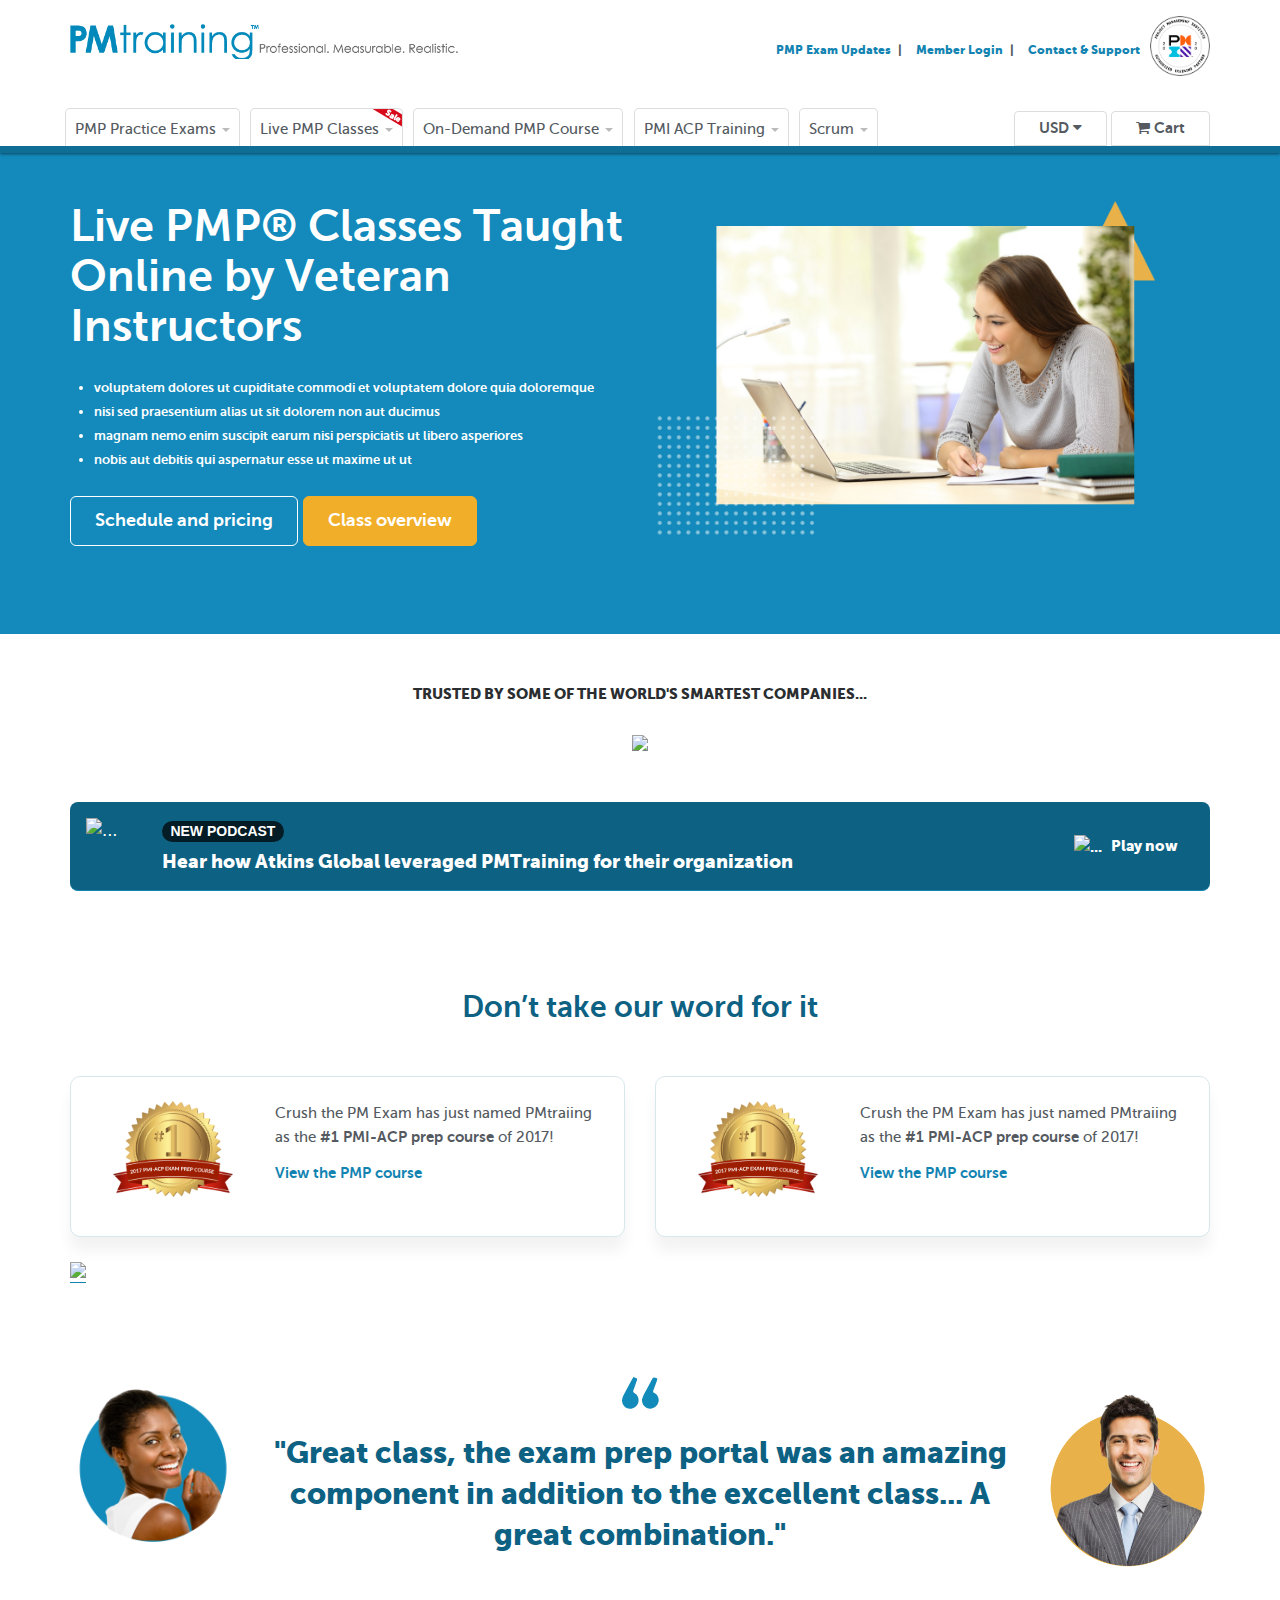
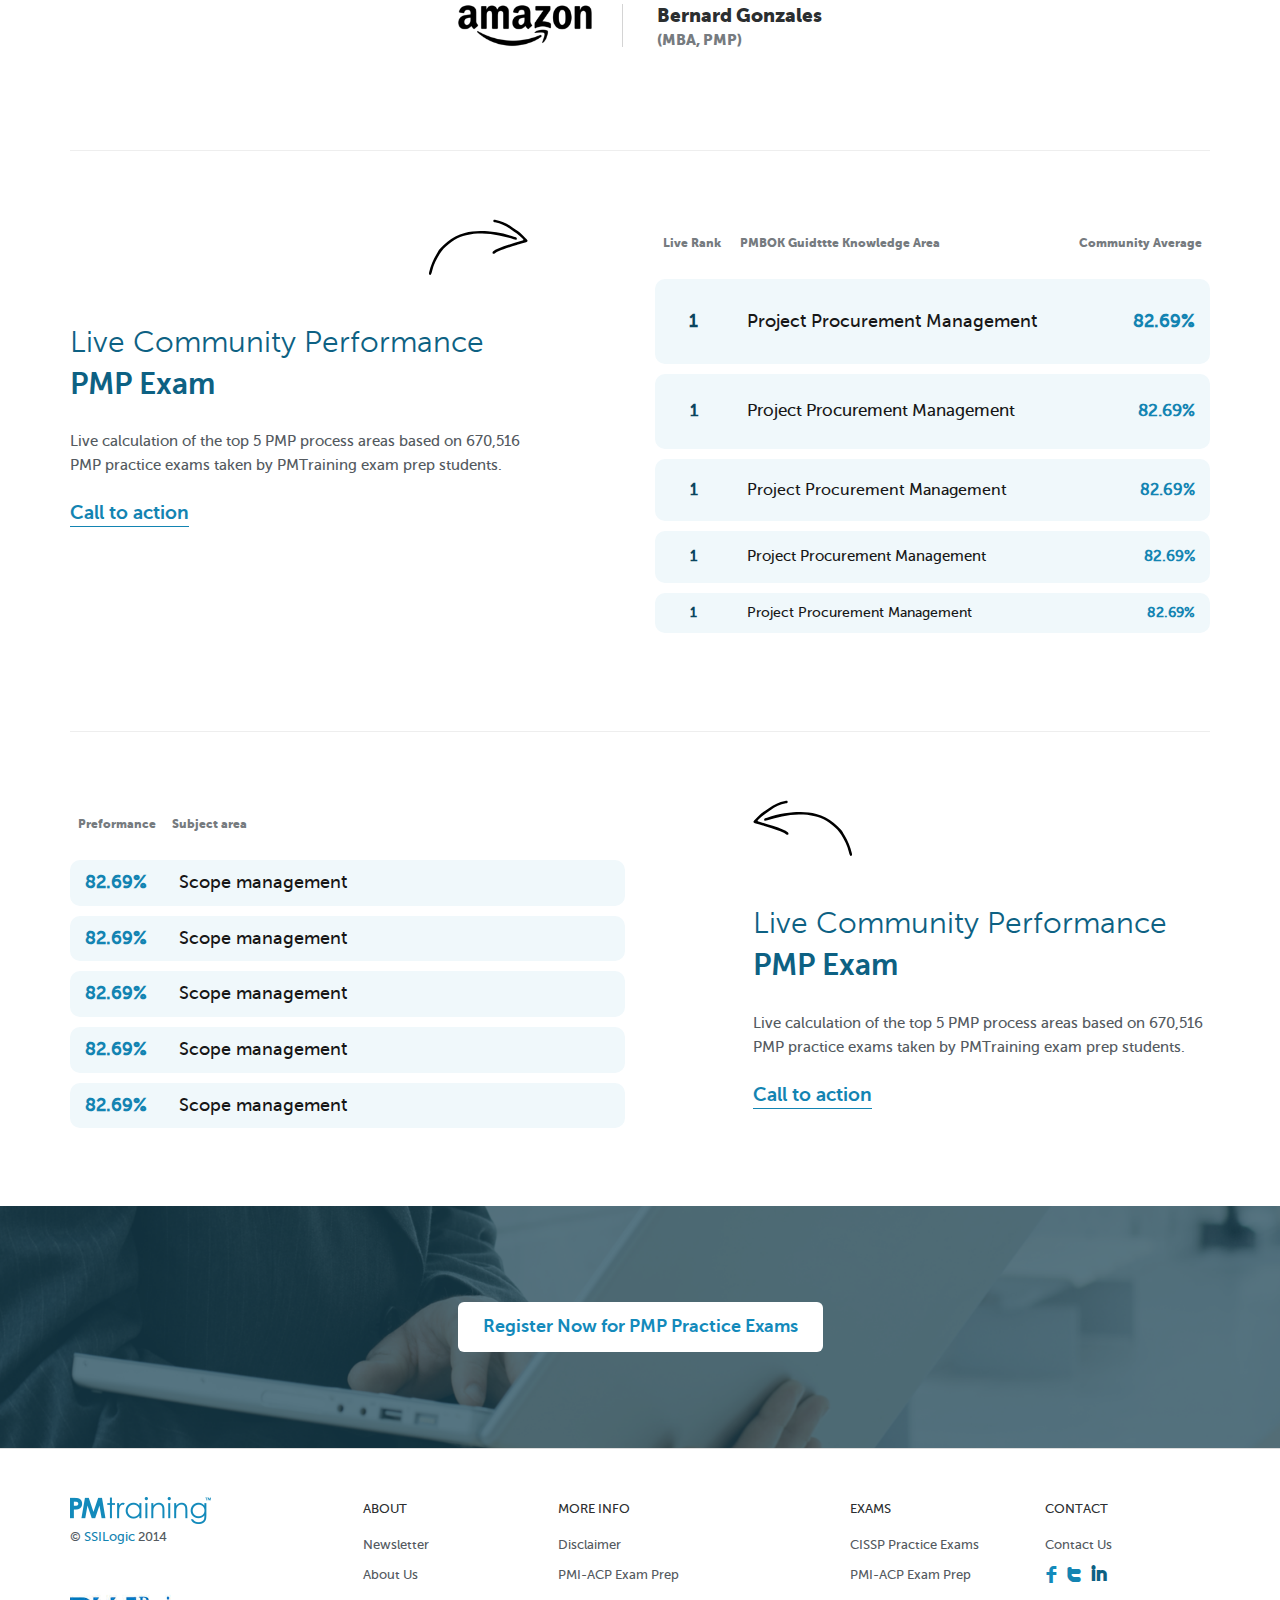
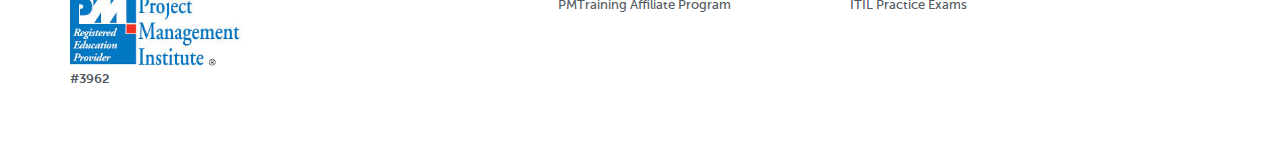
==== tmp/index.html @ 8cf163e9 "currency" ====
<!doctype html>
<html>
<head>
<meta charset='utf-8'>
<meta content='IE=edge,chrome=1' http-equiv='X-UA-Compatible'>
<meta content='width=device-width, initial-scale=1.0' name='viewport'>
<title>
title
</title>
<link href="stylesheets/public.css" rel="stylesheet" />
<link href='images/favicon.ico' rel='shortcut icon'>
<!-- %script{:src => "http://code.jquery.com/jquery-latest.min.js", :type => "text/javascript"} -->
<script src="javascripts/lib/jquery.js"></script><script src="javascripts/lib/bootstrap.js"></script><script src="javascripts/lib/jquery.fancybox.pack.js"></script><script src="javascripts/lib/helpers/jquery.fancybox-media.js"></script><script src="javascripts/lib/highcharts/highcharts.js"></script><script src="javascripts/lib/slick.js"></script><script src="javascripts/lib/highcharts/modules/exporting.js"></script><script src="javascripts/lib/footable/footable.js"></script><script src="javascripts/lib/footable/footable.filter.js"></script><script src="javascripts/scripts.js"></script>
<body class='index'>
<nav class='navbar navbar-default visible-xs navbar-fixed-top' id='mobile-main-nav' role='navigation'>
<div class='container-fluid'>
<div class='navbar-header'>
<button class='navbar-toggle' data-target='#bs-example-navbar-collapse-1' data-toggle='collapse' type='button'>
<span class='sr-only'>Toggle navigation</span>
<span class='icon-bar'></span>
<span class='icon-bar'></span>
<span class='icon-bar'></span>
</button>
<a class='navbar-brand logo-sm' href='/'></a>
</div>
<!-- Collect the nav links, forms, and other content for toggling -->
<div class='collapse navbar-collapse' id='bs-example-navbar-collapse-1'>
<ul class='nav navbar-nav'>
<li>
<a href='#'>
Home
</a>
</li>
<li>
<a href='/public/practice-pmp'>
PMP Practice Exams
</a>
</li>
<li>
<a href='/public/live-pmp'>
Live PMP Classes
</a>
</li>
<li>
<a href='/public/bootcamp'>
PMP Bootcamp
</a>
</li>
<li class='dropdown'>
<a class='dropdown-toggle' data-toggle='dropdown' href='#'>
About
<b class='caret'></b>
</a>
<ul class='dropdown-menu'>
<li>
<a href='/public/about'>
Who we are
</a>
</li>
<li>
<a href='/public/about/about-the-pmp-exam'>
About the PMP exam
</a>
</li>
<li>
<a href='/public/about/books'>
Our books and website
</a>
</li>
<li>
<a href='/public/about/articles'>
PMP articles
</a>
</li>
<li>
<a href='/public/about/contact'>
Contact
</a>
</li>
<li>
<a href='/public/about/newsletter'>
Get our newsletter
</a>
</li>
</ul>
</li>
<li class='dropdown'>
<a class='dropdown-toggle' data-toggle='dropdown' href='#'>
Coporate Training
<b class='caret'></b>
</a>
<ul class='dropdown-menu'>
<li>
<a href='/public/corporate-training'>
Coporate training options
</a>
</li>
<li>
<a href='/public/corporate-training/corporate-discount'>
Enroll multiple students
</a>
</li>
<li>
<a href='/public/corporate-training/private-portal'>
Private training portal
</a>
</li>
</ul>
</li>
<li>
<a class='btn btn-success navbar-btn' href='/public/checkout'>
Checkout
</a>
</li>
<hr class='no-margin-bottom'>
</ul>
<ul class='nav navbar-nav mobile-subnav'>
<li>
<a href='/public/about/about-the-pmp-exam'>
PMP Exam Updates
</a>
</li>
<li>
<a href='/public/login'>
Member Login
</a>
</li>
<li>
<a href='/public/about/contact'>
Contact & Support
</a>
</li>
</ul>
</div>
</div>
</nav>

<div class='main-nav hidden-xs main-nav-fixed' id='hidden-menu'>
<div class='container'>
<div class='col-lg-12'>
<div class='main-nav-container'>
<nav class='pull-left'>
<ul class='list-inline main-links'>
<li class=''>
<a class='dropdown-toggle' href='/public/practice-pmp'>
PMP Practice Exams
<span class='caret'></span>
<ul class='dropdown-menu dropdown-large' role='menu'>
<li>
<a class='hidden'></a>
</li>
<div class='row'>
<div class='col-sm-5'>
<div class='padded'>
<h4 class='half-margin-bottom bold-font-name text-uppercase'>
Heading about something
</h4>
<ul class='list-unstyled quarter-margin-bottom'>
<li>
<i class='fa fa-check'></i>
Access to 1,000+ PMP exam questions.
</li>
<li>
<i class='fa fa-check'></i>
Detailed explanations for PMP question
</li>
<li>
<i class='fa fa-check'></i>
Professional PMP practice exams.
</li>
<li>
<i class='fa fa-check'></i>
Another Selling Point.
</li>
</ul>
<hr class='half-margin-top half-margin-bottom'>
<a class='btn btn-primary pull-left half-margin-right' href='#'>
Learn more
</a>
<a class='btn btn-primary pull-left' href='#'>
Sign up now
</a>
</div>
</div>
<div class='col-sm-7'>
<div class='padded'>
<img src="images/public/dropdowns/dropdown_practice.png" class="img-responsive" alt="Dropdown practice" />
</div>
</div>
</div>
</ul>

</a>
</li>
<li class='sale'>
<a href='/public/live-pmp'>
Live PMP Classes
<span class='caret'></span>
<ul class='dropdown-menu dropdown-large' role='menu'>
<li>
<a class='hidden'></a>
</li>
<div class='row'>
<div class='col-sm-5'>
<div class='padded'>
<h4 class='half-margin-bottom bold-font-name text-uppercase'>
Live PMP Classes
</h4>
<ul class='list-unstyled quarter-margin-bottom'>
<li>
<a href='#'>
Class Overview
<i class='fa fa-angle-double-right'></i>
</a>
</li>
<li>
<a href='#'>
Schedule & Pricing
<i class='fa fa-angle-double-right'></i>
</a>
</li>
<li>
<a href='#'>
Included With Class
<i class='fa fa-angle-double-right'></i>
</a>
</li>
<li>
<a href='#'>
Our Guarantee
<i class='fa fa-angle-double-right'></i>
</a>
</li>
<li>
<a href='#'>
Student Testimonials
<i class='fa fa-angle-double-right'></i>
</a>
</li>
</ul>
</div>
</div>
<div class='col-sm-7'>
<div class='padded'>
<img src="images/public/dropdowns/dropdown_live.png" class="img-responsive" alt="Dropdown live" />
</div>
</div>
</div>
</ul>

</a>
</li>
<li class=''>
<a href='/public/bootcamp'>
On-Demand PMP Course
<span class='caret'></span>
<ul class='dropdown-menu dropdown-large' role='menu'>
<li>
<a class='hidden'></a>
</li>
<div class='row'>
<div class='col-sm-5'>
<div class='padded'>
<h4 class='half-margin-bottom bold-font-name text-uppercase'>
Heading about something
</h4>
<ul class='list-unstyled quarter-margin-bottom'>
<li>
<i class='fa fa-check'></i>
Access to 1,000+ PMP exam questions.
</li>
<li>
<i class='fa fa-check'></i>
Detailed explanations for PMP question
</li>
<li>
<i class='fa fa-check'></i>
Professional PMP practice exams.
</li>
<li>
<i class='fa fa-check'></i>
Another Selling Point.
</li>
</ul>
<hr class='half-margin-top half-margin-bottom'>
<a class='btn btn-primary pull-left half-margin-right' href='#'>
Register Now
</a>
<a class='btn btn-primary pull-left' href='#'>
Try a Demo
</a>
</div>
</div>
<div class='col-sm-7'>
<div class='padded'>
<img src="images/public/dropdowns/dropdown_demand.png" class="img-responsive" alt="Dropdown demand" />
</div>
</div>
</div>
</ul>

</a>
</li>
<li class=''>
<a class='dropdown-toggle' href='/public/practice-pmp'>
PMI ACP Training
<span class='caret'></span>
<ul class='dropdown-menu dropdown-large' role='menu'>
<li>
<a class='hidden'></a>
</li>
<div class='row'>
<div class='col-sm-5'>
<div class='padded'>
<h4 class='half-margin-bottom bold-font-name text-uppercase'>
Heading about something
</h4>
<ul class='list-unstyled quarter-margin-bottom'>
<li>
<a href='#'>
Live PMP CLasses
<i class='fa fa-angle-double-right'></i>
</a>
</li>
<li>
<a href='#'>
PMI_ACP On Demand Course
<i class='fa fa-angle-double-right'></i>
</a>
</li>
<li>
<a href='#'>
PMI-ACP Practice Exams
<i class='fa fa-angle-double-right'></i>
</a>
</li>
<li>
<a href='#'>
Another Link
<i class='fa fa-angle-double-right'></i>
</a>
</li>
</ul>
</div>
</div>
<div class='col-sm-7'>
<div class='padded'>
<img src="images/public/dropdowns/dropdown_training.png" class="img-responsive" alt="Dropdown training" />
</div>
</div>
</div>
</ul>

</a>
</li>
<li class=''>
<a class='dropdown-toggle' href='/public/practice-pmp'>
Scrum
<span class='caret'></span>
<ul class='dropdown-menu dropdown-large' role='menu'>
<li>
<a class='hidden'></a>
</li>
<div class='row'>
<div class='col-sm-5'>
<div class='padded'>
<h4 class='half-margin-bottom bold-font-name text-uppercase'>
Heading about something
</h4>
<ul class='list-unstyled quarter-margin-bottom'>
<li>
<i class='fa fa-check'></i>
Access to 1,000+ PMP exam questions.
</li>
<li>
<i class='fa fa-check'></i>
Detailed explanations for PMP question
</li>
<li>
<i class='fa fa-check'></i>
Professional PMP practice exams.
</li>
<li>
<i class='fa fa-check'></i>
Another Selling Point.
</li>
</ul>
<hr class='half-margin-top half-margin-bottom'>
<a class='btn btn-primary pull-left half-margin-right' href='#'>
Register Now
</a>
<a class='btn btn-primary pull-left' href='#'>
Try a Demo
</a>
</div>
</div>
<div class='col-sm-7'>
<div class='padded'>
<img src="images/public/dropdowns/dropdown_scrum.png" class="img-responsive" alt="Dropdown scrum" />
</div>
</div>
</div>
</ul>

</a>
</li>
<!-- %li{:class => (current_page.data.activeclass === "about" ) ? "active" : ""} -->
<!-- %a.dropdown-toggle{:href=>"/public/about"} -->
<!-- Corporate -->
<!-- =partial "/public/header/corporate_dropdown" -->
</ul>
</nav>
<nav class='pull-right checkout-btn-wrapper'>
<a class='btn btn-primary' href='/public/checkout'>
<i class='fa fa-shopping-cart'></i>
Cart
</a>
</nav>
<nav class='pull-right currency-btn-wrapper'>
<button class='btn btn-primary dropdown-toggle' data-toggle='dropdown' type='button'>
USD
<i class='fa fa-caret-down'></i>
</button>
<ul class='dropdown-menu' role='menu'>
<li>
<a href='#'>
<div class='radio'>
<label>
<input id='optionsRadios1' name='optionsRadios' type='radio' value='option1'>
<span class='bold-font-name'>
AUS $
</span>
&ensp;Australlian Dollar
</label>
</div>
</a>
</li>
<li>
<a href='#'>
<div class='radio'>
<label>
<input id='optionsRadios2' name='optionsRadios' type='radio' value='option2'>
<span class='bold-font-name'>
CAD $
</span>
&ensp;Canadian Dollar
</label>
</div>
</a>
</li>
<li>
<a href='#'>
<div class='radio'>
<label>
<input id='optionsRadios3' name='optionsRadios' type='radio' value='option3'>
<span class='bold-font-name'>
EUR €
</span>
&ensp;European Euro
</label>
</div>
</a>
</li>
<li>
<a href='#'>
<div class='radio'>
<label>
<input id='optionsRadios4' name='optionsRadios' type='radio' value='option4'>
<span class='bold-font-name'>
GBP £
</span>
&ensp;United Kingdom Pound Sterling
</label>
</div>
</a>
</li>
<li>
<a href='#'>
<div class='radio'>
<label>
<input checked='checked' id='optionsRadios5' name='optionsRadios' type='radio' value='option5'>
<span class='bold-font-name'>
USD $
</span>
&ensp;United States Dollar
</label>
</div>
</a>
</li>
</ul>
</nav>
</div>

</div>
</div>
</div>
<header class='main-nav hidden-xs main-nav-top'>
<div class='container'>
<div class='row margin-bottom'>
<div class='col-lg-12'>
<div class='pull-left'>
<a class='logo_two' href='/'></a>
</div>
<img src="images/pmi_logo.png" class=" hidden-sm pull-right quarter-margin-left" width="60px" style="position:relative; top:-8px;" alt="Pmi logo" />
<nav class='pull-right'>
<ul class='list-inline sub-links'>
<li>
<a href='/public/about-the-pmp-exam'>
PMP Exam Updates
</a>
</li>
<li>
<a href='/public/login'>
Member Login
</a>
</li>
<li>
<a href='/public/about/contact'>
Contact & Support
</a>
</li>
</ul>
</nav>
</div>
</div>
<div class='row'>
<div class='col-lg-12'>
<div class='main-nav-container'>
<nav class='pull-left'>
<ul class='list-inline main-links'>
<li class=''>
<a class='dropdown-toggle' href='/public/practice-pmp'>
PMP Practice Exams
<span class='caret'></span>
<ul class='dropdown-menu dropdown-large' role='menu'>
<li>
<a class='hidden'></a>
</li>
<div class='row'>
<div class='col-sm-5'>
<div class='padded'>
<h4 class='half-margin-bottom bold-font-name text-uppercase'>
Heading about something
</h4>
<ul class='list-unstyled quarter-margin-bottom'>
<li>
<i class='fa fa-check'></i>
Access to 1,000+ PMP exam questions.
</li>
<li>
<i class='fa fa-check'></i>
Detailed explanations for PMP question
</li>
<li>
<i class='fa fa-check'></i>
Professional PMP practice exams.
</li>
<li>
<i class='fa fa-check'></i>
Another Selling Point.
</li>
</ul>
<hr class='half-margin-top half-margin-bottom'>
<a class='btn btn-primary pull-left half-margin-right' href='#'>
Learn more
</a>
<a class='btn btn-primary pull-left' href='#'>
Sign up now
</a>
</div>
</div>
<div class='col-sm-7'>
<div class='padded'>
<img src="images/public/dropdowns/dropdown_practice.png" class="img-responsive" alt="Dropdown practice" />
</div>
</div>
</div>
</ul>

</a>
</li>
<li class='sale'>
<a href='/public/live-pmp'>
Live PMP Classes
<span class='caret'></span>
<ul class='dropdown-menu dropdown-large' role='menu'>
<li>
<a class='hidden'></a>
</li>
<div class='row'>
<div class='col-sm-5'>
<div class='padded'>
<h4 class='half-margin-bottom bold-font-name text-uppercase'>
Live PMP Classes
</h4>
<ul class='list-unstyled quarter-margin-bottom'>
<li>
<a href='#'>
Class Overview
<i class='fa fa-angle-double-right'></i>
</a>
</li>
<li>
<a href='#'>
Schedule & Pricing
<i class='fa fa-angle-double-right'></i>
</a>
</li>
<li>
<a href='#'>
Included With Class
<i class='fa fa-angle-double-right'></i>
</a>
</li>
<li>
<a href='#'>
Our Guarantee
<i class='fa fa-angle-double-right'></i>
</a>
</li>
<li>
<a href='#'>
Student Testimonials
<i class='fa fa-angle-double-right'></i>
</a>
</li>
</ul>
</div>
</div>
<div class='col-sm-7'>
<div class='padded'>
<img src="images/public/dropdowns/dropdown_live.png" class="img-responsive" alt="Dropdown live" />
</div>
</div>
</div>
</ul>

</a>
</li>
<li class=''>
<a href='/public/bootcamp'>
On-Demand PMP Course
<span class='caret'></span>
<ul class='dropdown-menu dropdown-large' role='menu'>
<li>
<a class='hidden'></a>
</li>
<div class='row'>
<div class='col-sm-5'>
<div class='padded'>
<h4 class='half-margin-bottom bold-font-name text-uppercase'>
Heading about something
</h4>
<ul class='list-unstyled quarter-margin-bottom'>
<li>
<i class='fa fa-check'></i>
Access to 1,000+ PMP exam questions.
</li>
<li>
<i class='fa fa-check'></i>
Detailed explanations for PMP question
</li>
<li>
<i class='fa fa-check'></i>
Professional PMP practice exams.
</li>
<li>
<i class='fa fa-check'></i>
Another Selling Point.
</li>
</ul>
<hr class='half-margin-top half-margin-bottom'>
<a class='btn btn-primary pull-left half-margin-right' href='#'>
Register Now
</a>
<a class='btn btn-primary pull-left' href='#'>
Try a Demo
</a>
</div>
</div>
<div class='col-sm-7'>
<div class='padded'>
<img src="images/public/dropdowns/dropdown_demand.png" class="img-responsive" alt="Dropdown demand" />
</div>
</div>
</div>
</ul>

</a>
</li>
<li class=''>
<a class='dropdown-toggle' href='/public/practice-pmp'>
PMI ACP Training
<span class='caret'></span>
<ul class='dropdown-menu dropdown-large' role='menu'>
<li>
<a class='hidden'></a>
</li>
<div class='row'>
<div class='col-sm-5'>
<div class='padded'>
<h4 class='half-margin-bottom bold-font-name text-uppercase'>
Heading about something
</h4>
<ul class='list-unstyled quarter-margin-bottom'>
<li>
<a href='#'>
Live PMP CLasses
<i class='fa fa-angle-double-right'></i>
</a>
</li>
<li>
<a href='#'>
PMI_ACP On Demand Course
<i class='fa fa-angle-double-right'></i>
</a>
</li>
<li>
<a href='#'>
PMI-ACP Practice Exams
<i class='fa fa-angle-double-right'></i>
</a>
</li>
<li>
<a href='#'>
Another Link
<i class='fa fa-angle-double-right'></i>
</a>
</li>
</ul>
</div>
</div>
<div class='col-sm-7'>
<div class='padded'>
<img src="images/public/dropdowns/dropdown_training.png" class="img-responsive" alt="Dropdown training" />
</div>
</div>
</div>
</ul>

</a>
</li>
<li class=''>
<a class='dropdown-toggle' href='/public/practice-pmp'>
Scrum
<span class='caret'></span>
<ul class='dropdown-menu dropdown-large' role='menu'>
<li>
<a class='hidden'></a>
</li>
<div class='row'>
<div class='col-sm-5'>
<div class='padded'>
<h4 class='half-margin-bottom bold-font-name text-uppercase'>
Heading about something
</h4>
<ul class='list-unstyled quarter-margin-bottom'>
<li>
<i class='fa fa-check'></i>
Access to 1,000+ PMP exam questions.
</li>
<li>
<i class='fa fa-check'></i>
Detailed explanations for PMP question
</li>
<li>
<i class='fa fa-check'></i>
Professional PMP practice exams.
</li>
<li>
<i class='fa fa-check'></i>
Another Selling Point.
</li>
</ul>
<hr class='half-margin-top half-margin-bottom'>
<a class='btn btn-primary pull-left half-margin-right' href='#'>
Register Now
</a>
<a class='btn btn-primary pull-left' href='#'>
Try a Demo
</a>
</div>
</div>
<div class='col-sm-7'>
<div class='padded'>
<img src="images/public/dropdowns/dropdown_scrum.png" class="img-responsive" alt="Dropdown scrum" />
</div>
</div>
</div>
</ul>

</a>
</li>
<!-- %li{:class => (current_page.data.activeclass === "about" ) ? "active" : ""} -->
<!-- %a.dropdown-toggle{:href=>"/public/about"} -->
<!-- Corporate -->
<!-- =partial "/public/header/corporate_dropdown" -->
</ul>
</nav>
<nav class='pull-right checkout-btn-wrapper'>
<a class='btn btn-primary' href='/public/checkout'>
<i class='fa fa-shopping-cart'></i>
Cart
</a>
</nav>
<nav class='pull-right currency-btn-wrapper'>
<button class='btn btn-primary dropdown-toggle' data-toggle='dropdown' type='button'>
USD
<i class='fa fa-caret-down'></i>
</button>
<ul class='dropdown-menu' role='menu'>
<li>
<a href='#'>
<div class='radio'>
<label>
<input id='optionsRadios1' name='optionsRadios' type='radio' value='option1'>
<span class='bold-font-name'>
AUS $
</span>
&ensp;Australlian Dollar
</label>
</div>
</a>
</li>
<li>
<a href='#'>
<div class='radio'>
<label>
<input id='optionsRadios2' name='optionsRadios' type='radio' value='option2'>
<span class='bold-font-name'>
CAD $
</span>
&ensp;Canadian Dollar
</label>
</div>
</a>
</li>
<li>
<a href='#'>
<div class='radio'>
<label>
<input id='optionsRadios3' name='optionsRadios' type='radio' value='option3'>
<span class='bold-font-name'>
EUR €
</span>
&ensp;European Euro
</label>
</div>
</a>
</li>
<li>
<a href='#'>
<div class='radio'>
<label>
<input id='optionsRadios4' name='optionsRadios' type='radio' value='option4'>
<span class='bold-font-name'>
GBP £
</span>
&ensp;United Kingdom Pound Sterling
</label>
</div>
</a>
</li>
<li>
<a href='#'>
<div class='radio'>
<label>
<input checked='checked' id='optionsRadios5' name='optionsRadios' type='radio' value='option5'>
<span class='bold-font-name'>
USD $
</span>
&ensp;United States Dollar
</label>
</div>
</a>
</li>
</ul>
</nav>
</div>

</div>
</div>
</div>
</header>

<!-- end menu -->
<div id='mainContents'>
<section class='invert-section no-padding-top no-padding-top no-padding-bottom'>
<!-- {:style=>"background-image:url(images/slider/slide-1-bg.png);"} -->
<div class='carousel slide' data-ride='carousel' id='home-slider'>
<!-- Indicators -->
<!-- %ol.carousel-indicators -->
<!-- %li.active{"data-slide-to" => "0", "data-target" => "#home-slider"} -->
<div class='carousel-inner'>
<div class='item active'>
<div class='container'>
<div class='row'>
<div class='col-md-6 col-md-push-6'>
<img class='max-width double-margin-bottom' src='images/hero-image.png' width='500px'>
</div>
<div class='col-md-6 col-md-pull-6'>
<h1 class='bold-font-name'>
Live PMP® Classes Taught Online by Veteran Instructors
</h1>
<ul class='margin-bottom hero-list'>
<li class='bold-font-name'>
voluptatem dolores ut cupiditate commodi et voluptatem dolore quia doloremque
</li>
<li class='bold-font-name'>
nisi sed praesentium alias ut sit dolorem non aut ducimus
</li>
<li class='bold-font-name'>
magnam nemo enim suscipit earum nisi perspiciatis ut libero asperiores
</li>
<li class='bold-font-name'>
nobis aut debitis qui aspernatur esse ut maxime ut ut
</li>
</ul>
<div class='btns margin-bottom'>
<a class='btn btn-wire btn-lg half-margin-bottom' href='#'>
Schedule and pricing
</a>
<a class='btn btn-default btn-lg half-margin-bottom' href='#'>
Class overview
</a>
</div>
</div>
</div>
</div>
</div>
</div>
</div>

</section>
<section>
<div class='container'>
<div class='row'>
<div class='col-lg-12'>
<div class='text-center'>
<h5>
TRUSTED BY SOME OF THE WORLD'S SMARTEST COMPANIES...
</h5>
<img class='max-width' src='../images/home-logos.png'>
</div>
</div>
</div>
</div>
</section>
<section class='no-padding-top'>
<div class='container'>
<div class='row'>
<div class='col-lg-12'>
<a class='podcast-container' href='#'>
<div class='media'>
<div class='pull-left'>
<img alt='...' class='media-object quarter-margin-right' src='../images/podcast.svg' width='60px'>
</div>
<div class='media-body'>
<div class='row'>
<div class='col-md-10 col-sm-9'>
<div class='label'>
NEW PODCAST
</div>
<h4 class='no-margin-bottom'>
Hear how Atkins Global leveraged PMTraining for their organization
</h4>
</div>
<div class='col-md-2 col-sm-3'>
<div class='play-button'>
<h5 class='no-margin-bottom'>
<img alt='...' class='media-object quarter-margin-right inline' src='../images/play-now.svg' width='30px'>
Play now
</h5>
</div>
</div>
</div>
</div>
</div>
</a>
</div>
</div>
</div>
</section>
<section>
<div class='container'>
<div class='row'>
<div class='col-sm-12'>
<div class='text-center'>
<h2 class='bold-font-name'>
Don’t take our word for it
</h2>
</div>
</div>
</div>
<div class='row margin-top'>
<div class='col-md-6'>
<div class='panel shadowed-box'>
<div class='panel-body padding-top'>
<div class='col-sm-4'>
<img src="images/medal_prep.png" class="img-responsive margin-auto margin-bottom" width="120" alt="Medal prep" />
</div>
<div class='col-sm-8'>
<p class='half-margin-bottom'>
Crush the PM Exam has just named PMtraiing as the
<span class='bold-font-name'>
#1 PMI-ACP prep course
</span>
of 2017!
</p>
<p class='bold-font-name'>
<a href='' style='border:none;'>
View the PMP course
</a>
</p>
</div>
</div>
</div>
</div>
<div class='col-md-6'>
<div class='panel shadowed-box'>
<div class='panel-body padding-top'>
<div class='col-sm-4'>
<img src="images/medal_prep.png" class="img-responsive margin-auto margin-bottom" width="120" alt="Medal prep" />
</div>
<div class='col-sm-8'>
<p class='half-margin-bottom'>
Crush the PM Exam has just named PMtraiing as the
<span class='bold-font-name'>
#1 PMI-ACP prep course
</span>
of 2017!
</p>
<p class='bold-font-name'>
<a href='' style='border:none;'>
View the PMP course
</a>
</p>
</div>
</div>
</div>
</div>
</div>
<div class='row'>
<div class='col-lg-12'>
<a href='#'>
<img class='max-width' src='../images/affirm-banner-1.png'>
</a>
</div>
</div>
</div>
</section>
<section>
<div class='container'>
<div class='row'>
<div class='col-sm-2'>
<img src="images/test-1.png" class="img-responsive margin-auto margin-bottom" width="178" alt="Test 1" />
</div>
<div class='col-sm-8'>
<img src="images/quote.svg" class="img-responsive margin-auto margin-bottom" width="37" alt="Quote" />
<h2 class='extra-bold-font-name text-center'>
"Great class, the exam prep portal was an amazing component in addition to the excellent class... A great combination."
</h2>
<div class='info text-center double-margin-top'>
<div class='media inline-block'>
<div class='pull-left padding-right' style='border-right:1px solid #D4D4D4;'>
<img src="images/text-logo.png" class="media-object quarter-margin-right" width="134" alt="Text logo" />
</div>
<div class='media-body padding-left text-left'>
<h4 class='no-margin-bottom'>
Bernard Gonzales
</h4>
<h5 class='light-text-color'>
(MBA, PMP)
</h5>
</div>
</div>
</div>
</div>
<div class='col-sm-2'>
<img src="images/test-2.png" class="img-responsive margin-auto margin-bottom hidden-xs" width="178" alt="Test 2" />
</div>
</div>
</div>
</section>
<div class='container'>
<hr>
</div>
<section>
<div class='container'>
<div class='row'>
<div class='col-sm-5'>
<div class='double-margin-bottom'>
<div class='text-right'>
<img src="images/arrow-home-1.svg" class="margin-bottom hidden-xs" width="100px" alt="Arrow home 1" />
</div>
<h2 class='margin-top no-margin-top-sm'>
Live Community Performance
<span class='bold-font-name'>
PMP Exam
</span>
</h2>
<p>
Live calculation of the top 5 PMP process areas based on 670,516 PMP practice exams taken by PMTraining exam prep students.
</p>
<a class='bold-font-name' href='#'>
Call to action
</a>
</div>
</div>
<div class='col-sm-1'></div>
<div class='col-sm-6'>
<table class='table table-responsive community-average-table stack'>
<thead>
<tr>
<th>
<h5 class='light-text-color'>
Live Rank
</h5>
</th>
<th>
<h5 class='light-text-color'>
PMBOK Guidttte Knowledge Area
</h5>
</th>
<th class='text-right'>
<h5 class='light-text-color'>
Community Average
</h5>
</th>
</tr>
</thead>
<tbody>
<tr>
<td class='number text-center'>1</td>
<td class='item'>Project Procurement Management</td>
<td class='data text-right'>82.69%</td>
</tr>
<tr>
<td class='number text-center'>1</td>
<td class='item'>Project Procurement Management</td>
<td class='data text-right'>82.69%</td>
</tr>
<tr>
<td class='number text-center'>1</td>
<td class='item'>Project Procurement Management</td>
<td class='data text-right'>82.69%</td>
</tr>
<tr>
<td class='number text-center'>1</td>
<td class='item'>Project Procurement Management</td>
<td class='data text-right'>82.69%</td>
</tr>
<tr>
<td class='number text-center'>1</td>
<td class='item'>Project Procurement Management</td>
<td class='data text-right'>82.69%</td>
</tr>
</tbody>
</table>

</div>
</div>
</div>
</section>
<div class='container'>
<hr>
</div>
<section>
<div class='container'>
<div class='row'>
<div class='col-sm-5 col-sm-push-7'>
<div class='double-margin-bottom'>
<div class='text-left'>
<img src="images/arrow-home-2.svg" class="margin-bottom hidden-xs" width="100px" alt="Arrow home 2" />
</div>
<h2 class='margin-top no-margin-top-sm'>
Live Community Performance
<span class='bold-font-name'>
PMP Exam
</span>
</h2>
<p>
Live calculation of the top 5 PMP process areas based on 670,516 PMP practice exams taken by PMTraining exam prep students.
</p>
<a class='bold-font-name' href='#'>
Call to action
</a>
</div>
</div>
<div class='col-sm-1'></div>
<div class='col-sm-6 col-sm-pull-6'>
<table class='table table-responsive community-average-table'>
<thead>
<tr>
<th class='text-left' style='width:10%;'>
<h5 class='light-text-color'>
Preformance
</h5>
</th>
<th class='text-left'>
<h5 class='light-text-color'>
Subject area
</h5>
</th>
</tr>
</thead>
<tbody>
<tr>
<td class='data text-left'>
82.69%
</td>
<td class='item text-left'>
Scope management
</td>
</tr>
<tr>
<td class='data text-left'>
82.69%
</td>
<td class='item text-left'>
Scope management
</td>
</tr>
<tr>
<td class='data text-left'>
82.69%
</td>
<td class='item text-left'>
Scope management
</td>
</tr>
<tr>
<td class='data text-left'>
82.69%
</td>
<td class='item text-left'>
Scope management
</td>
</tr>
<tr>
<td class='data text-left'>
82.69%
</td>
<td class='item text-left'>
Scope management
</td>
</tr>
</tbody>
</table>

</div>
</div>
</div>
</section>
<section class='invert-section get-started'>
<div class='container'>
<div class='row'>
<div class='col-lg-12'>
<div class='text-center'>
<a class='btn btn-white btn-lg' href='/public/checkout'>
Register Now for PMP Practice Exams
</a>
</div>
</div>
</div>
</div>
</section>


</div>
<!-- end main content -->
<footer id='footer'>
<div class='container'>
<div class='row'>
<div class='col-sm-3'>
<img src="images/logo_no_tag.png" alt="Logo no tag" />
<p>
<small>
©
<a href='http://ssilogic.com/'>
SSILogic
</a>
2014
</small>
</p>
<img src="images/pmi_logo_3.png" class="pmi-logo" alt="Pmi logo 3" />
<p class='bold-font-name'>
<small>
#3962
</small>
</p>
</div>
<div class='col-sm-2'>
<h6 class='half-margin-bottom'>
about
</h6>
<ul class='list-unstyled'>
<li>
<a href='http://ssilogic.us1.list-manage1.com/subscribe?u=49a39df0bbdcb06004bfed7de&amp;id=42ef79129f' target='_blank'>
Newsletter
</a>
</li>
<li>
<a href='/public/about-the-pmp-exam'>
About Us
</a>
</li>
</ul>
</div>
<div class='col-sm-3'>
<h6 class='half-margin-bottom'>
more info
</h6>
<ul class='list-unstyled'>
<li>
<a href='/public/faqs#disclaimer'>
Disclaimer
</a>
</li>
<li>
<a href='/public/about/books'>
PMI-ACP Exam Prep
</a>
</li>
<li>
<a href='http://pmperfect.affiliateharvest.com/' target='_blank'>
PMTraining Affiliate Program
</a>
</li>
</ul>
</div>
<div class='col-sm-2'>
<h6 class='half-margin-bottom'>
exams
</h6>
<ul class='list-unstyled'>
<li>
<a href='/public/about/books'>
CISSP Practice Exams
</a>
</li>
<li>
<a href='/public/about/books'>
PMI-ACP Exam Prep
</a>
</li>
<li>
<a href='/public/about/books'>
ITIL Practice Exams
</a>
</li>
</ul>
</div>
<div class='col-sm-2'>
<h6 class='half-margin-bottom'>
contact
</h6>
<ul class='list-unstyled'>
<li>
<a href='/public/about/contact'>
Contact Us
</a>
</li>
<li class='social-links'>
<a class='social-font-name facebook' href='https://www.facebook.com/SSILOGICNEWS' target='_blank'>F</a>
<a class='social-font-name twitter' href='https://twitter.com/ssilogicnews' target='_blank'>T</a>
<a class='social-font-name linkedin' href='http://www.linkedin.com/company/ssi-logic' target='_blank'>I</a>
</li>
</ul>
</div>
</div>
</div>
</footer>
<!-- /classes -->
<div aria-hidden='true' class='modal fade' id='showClassModal' role='dialog'>
<div class='modal-dialog modal-lg'>
<div class='modal-content'></div>
</div>
</div>
<!-- /bootcamp -->
<div aria-hidden='true' class='modal fade' id='showBootcampModal' role='dialog'>
<div class='modal-dialog modal-lg'>
<div class='modal-content'></div>
</div>
</div>
<!-- /demo -->
<div aria-hidden='true' class='modal fade' id='demoModal' role='dialog'>
<div class='modal-dialog modal-lg'>
<div class='modal-content'></div>
</div>
</div>

</body>
</head>
</html>
---- tmp/stylesheets/public.css ----
@charset "UTF-8";
@import url(lib/fancybox/jquery.fancybox.css);
@import url(lib/font-awesome.css);
@import url(lib/foo-table/footable.core.css);
@import url(lib/bootstrap.css);
@import url(lib/slick.css);
* {
  margin: 0;
  padding: 0; }

html {
  overflow-x: hidden;
  font-size: 62.5%; }

body {
  font: 100%;
  font-size: 14pt;
  color: #545a5f;
  -webkit-font-smoothing: antialiased;
  /* Fix for webkit rendering */
  -webkit-text-size-adjust: 100%;
  width: 100%;
  line-height: 24px;
  height: 100%;
  text-rendering: optimizeLegibility;
  -webkit-font-smoothing: antialiased;
  zoom: 1; }

.clearfix:after {
  visibility: hidden;
  display: block;
  font-size: 0;
  content: " ";
  clear: both;
  height: 0; }

* html .clearfix {
  zoom: 1; }

/* IE6 */
*:first-child + html .clearfix {
  zoom: 1; }

/* IE7 */
img {
  height: auto; }

.primary-color-bg {
  background: #138abb; }

.secondary-color-bg {
  background: #f1af29; }

.white-bg {
  background: white; }
  .white-bg h1, .white-bg h2, .white-bg h3, .white-bg h4, .white-bg h5, .white-bg p {
    color: #545a5f !important; }

.off-white-bg {
  background: #f2f2f2; }
  .off-white-bg h1, .off-white-bg h2, .off-white-bg h3, .off-white-bg h4, .off-white-bg h5, .off-white-bg p {
    color: #545a5f !important; }

.bg-cover {
  background: no-repeat center center fixed;
  -webkit-background-size: cover;
  -moz-background-size: cover;
  -o-background-size: cover;
  background-size: cover; }

.base-line-height {
  line-height: 24px; }

.small-line-height {
  line-height: 18px; }

.full-width {
  width: 100%; }

.max-width {
  max-width: 100%; }

.display-block {
  display: block; }

.inline-block {
  display: inline-block; }

.inline {
  display: inline; }

.border-top {
  border-top: 1px solid #dddddd; }

.border-right {
  border-right: 1px solid #dddddd; }

.border-bottom {
  border-bottom: 1px solid #dddddd; }

.border-left {
  border-left: 1px solid #dddddd; }

.logo {
  background: url(../images/logo.png);
  background-size: 100%;
  width: 388px;
  height: 50px;
  display: block; }

.logo_two {
  background: url(../images/public/logo_2.png);
  background-size: 100%;
  width: 388px;
  height: 35px;
  display: block; }

.logo-sm {
  background: url(../images/logo_sm.png) no-repeat;
  padding: 0;
  display: block;
  background-size: 100%;
  width: 130px;
  height: 25px;
  top: 15px;
  margin-left: 20px;
  position: relative; }

.hr-flourish {
  border: 1px solid #fed267; }

.affix {
  top: 30px;
  width: 18%; }

@font-face {
  font-family: 'socialicoregular';
  src: url("../font/socialico-webfont.eot");
  src: url("../font/socialico-webfont.eot?#iefix") format("embedded-opentype"), url("../font/socialico-webfont.woff") format("woff"), url("../font/socialico-webfont.ttf") format("truetype"), url("../font/socialico-webfont.svg#socialicoregular") format("svg");
  font-weight: normal;
  font-style: normal; }
@font-face {
  font-family: 'museo_sans_700regular';
  src: url("../font/museosans_700-webfont.eot");
  src: url("../font/museosans_700-webfont.eot?#iefix") format("embedded-opentype"), url("../font/museosans_700-webfont.woff") format("woff"), url("../font/museosans_700-webfont.ttf") format("truetype"), url("../font/museosans_700-webfont.svg#museo_sans_500regular") format("svg");
  font-weight: normal;
  font-style: normal; }
@font-face {
  font-family: 'museo_sans_500regular';
  src: url("../font/museosans_500-webfont.eot");
  src: url("../font/museosans_500-webfont.eot?#iefix") format("embedded-opentype"), url("../font/museosans_500-webfont.woff") format("woff"), url("../font/museosans_500-webfont.ttf") format("truetype"), url("../font/museosans_500-webfont.svg#museo_sans_500regular") format("svg");
  font-weight: normal;
  font-style: normal; }
@font-face {
  font-family: 'museo_sans_900regular';
  src: url("../font/museosans_900-webfont.eot");
  src: url("../font/museosans_900-webfont.eot?#iefix") format("embedded-opentype"), url("../font/museosans_900-webfont.woff") format("woff"), url("../font/museosans_900-webfont.ttf") format("truetype"), url("../font/museosans_900-webfont.svg#museo_sans_900regular") format("svg");
  font-weight: normal;
  font-style: normal; }
@font-face {
  font-family: 'museo_sans_300regular';
  src: url("../font/museosans-300-webfont.eot");
  src: url("../font/museosans-300-webfont.eot?#iefix") format("embedded-opentype"), url("../font/museosans-300-webfont.woff") format("woff"), url("../font/museosans-300-webfont.ttf") format("truetype"), url("../font/museosans-300-webfont.svg#museo_sans_300regular") format("svg");
  font-weight: normal;
  font-style: normal; }
@font-face {
  font-family: 'museo_sans_100regular';
  src: url("../font/museosans-100-webfont.eot");
  src: url("../font/museosans-100-webfont.eot?#iefix") format("embedded-opentype"), url("../font/museosans-100-webfont.woff") format("woff"), url("../font/museosans-100-webfont.ttf") format("truetype"), url("../font/museosans-100-webfont.svg#museo_sans_100regular") format("svg");
  font-weight: normal;
  font-style: normal; }
.text-columns-2 {
  -webkit-columns: 24px 2;
  -moz-columns: 24px 2;
  columns: 24px 2; }

.text-columns-3 {
  -webkit-columns: 24px 3;
  -moz-columns: 24px 3;
  columns: 24px 3; }

.text-columns-4 {
  -webkit-columns: 24px 4;
  -moz-columns: 24px 4;
  columns: 24px 4; }

.text-uppercase {
  text-transform: uppercase; }

.text-color {
  color: #545a5f; }

.text-success {
  color: #85C342; }

.link-color {
  color: #1384b2; }

.dark-text-color {
  color: #171717; }

.text-left {
  text-align: left !important; }

.light-font-name {
  font-family: "museo_sans_100regular", Helvetica, Arial, sans-serif; }

.regular-font-name {
  font-family: "museo_sans_300regular", Helvetica, Arial, sans-serif; }

.medium-font-name {
  font-family: "museo_sans_500regular", Helvetica, Arial, sans-serif; }

.bold-font-name {
  font-family: "museo_sans_700regular", Helvetica, Arial, sans-serif !important; }

.extra-bold-font-name {
  font-family: "museo_sans_900regular", Helvetica, Arial, sans-serif; }

.social-font-name {
  font-family: "socialicoregular"; }

.primary-text-color {
  color: #138abb !important; }
  .primary-text-color p {
    color: #138abb !important; }

.light-text-color {
  color: #767b7f !important; }
  .light-text-color p {
    color: #767b7f !important; }

.secondary-text-color {
  color: #f1af29 !important; }
  .secondary-text-color p {
    color: #f1af29 !important; }

.text-color {
  color: #545a5f !important; }
  .text-color p {
    color: #545a5f !important; }

.white-text h1, .panel.primary-color h1, .panel.success-color h1, .panel.instructor-panel h1, .panel .panel-heading.primary-color h1, .well.primary-color h1, .podcast-container h1, .white-text h2, .panel.primary-color h2, .panel.success-color h2, .panel.instructor-panel h2, .panel .panel-heading.primary-color h2, .well.primary-color h2, .podcast-container h2, .white-text h3, .panel.primary-color h3, .panel.success-color h3, .panel.instructor-panel h3, .panel .panel-heading.primary-color h3, .well.primary-color h3, .podcast-container h3, .white-text h4, .panel.primary-color h4, .panel.success-color h4, .panel.instructor-panel h4, .panel .panel-heading.primary-color h4, .well.primary-color h4, .podcast-container h4, .white-text h5, .panel.primary-color h5, .panel.success-color h5, .panel.instructor-panel h5, .panel .panel-heading.primary-color h5, .well.primary-color h5, .podcast-container h5, .white-text h6, .panel.primary-color h6, .panel.success-color h6, .panel.instructor-panel h6, .panel .panel-heading.primary-color h6, .well.primary-color h6, .podcast-container h6, .white-text p, .panel.primary-color p, .panel.success-color p, .panel.instructor-panel p, .panel .panel-heading.primary-color p, .well.primary-color p, .podcast-container p, .white-text small, .panel.primary-color small, .panel.success-color small, .panel.instructor-panel small, .panel .panel-heading.primary-color small, .well.primary-color small, .podcast-container small, .white-text li, .panel.primary-color li, .panel.success-color li, .panel.instructor-panel li, .panel .panel-heading.primary-color li, .well.primary-color li, .podcast-container li {
  color: white !important; }

.micro-text {
  font-size: .7em; }

p.body-large {
  font-size: 18px;
  line-height: 30px; }

h1 a, h2 a, h3 a, h4 a, h5 a, h6 a {
  font-weight: inherit; }

h1, h2, h3, h4, h5, h6, p {
  margin: 0;
  margin-bottom: 24px;
  color: #545a5f; }

h1 {
  font-family: "museo_sans_300regular", Helvetica, Arial, sans-serif; }

h2 {
  font-family: "museo_sans_300regular", Helvetica, Arial, sans-serif; }

h3 {
  font-family: "museo_sans_500regular", Helvetica, Arial, sans-serif; }

h4 {
  font-family: "museo_sans_900regular", Helvetica, Arial, sans-serif; }

h5 {
  font-family: "museo_sans_900regular", Helvetica, Arial, sans-serif; }

h6 {
  font-family: "museo_sans_500regular", Helvetica, Arial, sans-serif; }

p, li {
  font-family: "museo_sans_500regular", Helvetica, Arial, sans-serif; }

.lead2 {
  font-size: 1em;
  line-height: 1.5em;
  font-family: "museo_sans_300regular", Helvetica, Arial, sans-serif; }

p {
  font-size: .8em;
  line-height: 24px; }

h1 {
  font-size: 2.4em;
  line-height: 50.4px; }

h2 {
  font-size: 1.6em;
  line-height: 40.8px; }

h3 {
  font-size: 1.3em;
  line-height: 31.2px; }

h4 {
  font-size: 1em;
  line-height: 24px; }

h5 {
  font-size: 0.8em;
  line-height: 24px; }

h6 {
  font-size: 0.7em;
  line-height: 24px;
  text-transform: uppercase; }

h1, h2 {
  color: #0d6183; }

h3, h4, h5, h6 {
  color: #2b2e30; }

blockquote {
  border: none !important;
  padding-left: 6px;
  font-size: .8em;
  line-height: 24px;
  font-family: "museo_sans_300regular", Helvetica, Arial, sans-serif; }
  blockquote footer {
    margin-top: 12px; }

.line-through {
  text-decoration: line-through; }

.blockquote-bold {
  padding-left: 100px;
  background: url("../images/public/quote.svg") top left no-repeat; }

ul.list-default {
  list-style-image: url(../images/bullet.png);
  margin-bottom: 24px; }
  ul.list-default li {
    font-size: .75em;
    margin-left: 24px;
    margin-bottom: 5px; }

ul.list-primary-color {
  list-style-image: url(../images/bullet-blue.png);
  margin-bottom: 24px; }
  ul.list-primary-color li {
    font-size: .75em;
    margin-left: 24px;
    margin-bottom: 5px; }

ul.list-checks {
  list-style-image: url(../images/check.png);
  margin-bottom: 24px; }
  ul.list-checks li {
    font-size: .9em;
    margin-left: 24px;
    margin-bottom: 24px; }

dl {
  font-size: .8em; }
  dl dt {
    color: black; }

ul.check-list-large li p {
  margin-bottom: 10px; }
ul.check-list-large li i {
  background-color: #85C342;
  padding: 5px;
  color: white;
  border-radius: 100px;
  margin-right: 8px;
  font-size: 14px; }

.testimonial, .testimonial-list .testimonial {
  position: relative; }
  .testimonial blockquote, .testimonial-list .testimonial blockquote {
    border: 1px solid #dddddd !important;
    padding: 12px;
    margin: 24px 0;
    background: white; }
  .testimonial:before, .testimonial-list .testimonial:before {
    z-index: 999;
    float: left;
    border-color: transparent #E3E3E3;
    border-color: rgba(255, 255, 255, 0) #fff;
    border-width: 13px 15px 13px 0;
    left: 70px;
    top: 45px;
    border-style: solid;
    content: "";
    display: block;
    position: absolute;
    width: 0; }
  .testimonial:after, .testimonial-list .testimonial:after {
    border-color: rgba(255, 255, 255, 0) #E3E3E3;
    border-width: 13px 15px 13px 0;
    border-style: solid;
    content: "";
    display: block;
    position: absolute;
    width: 0;
    left: 68px;
    top: 45px; }

.testimonial-list .testimonial:after, .testimonial-list .testimonial:before {
  display: none; }

.fa-display {
  font-size: 4em;
  margin-bottom: 24px;
  color: #138abb; }

.alert {
  font-size: .8em; }

.text-box-hidable {
  height: 50px;
  display: block;
  overflow: hidden; }

.height-auto {
  height: auto !important; }

.highlight {
  display: inline-block;
  background: #f8d794; }

.label-feature {
  padding: 8px;
  border: 1px solid white;
  display: inline-block; }
  .label-feature p {
    letter-spacing: 2px;
    color: white;
    margin: 0; }

.margin-auto {
  margin: 0 auto; }

.margin {
  margin: 24px !important; }

.margin-top {
  margin-top: 24px !important; }

.margin-right {
  margin-right: 24px !important; }

.margin-bottom {
  margin-bottom: 24px !important; }

.margin-left {
  margin-left: 24px !important; }

.double-margin-top {
  margin-top: 48px !important; }

.double-margin-right {
  margin-right: 48px !important; }

.double-margin-bottom {
  margin-bottom: 48px !important; }

.double-margin-left {
  margin-left: 48px !important; }

.triple-margin-top {
  margin-top: 72px !important; }

.triple-margin-right {
  margin-right: 72px !important; }

.triple-margin-bottom {
  margin-bottom: 72px !important; }

.triple-margin-left {
  margin-left: 72px !important; }

.half-margin-top {
  margin-top: 12px !important; }

.half-margin-right {
  margin-right: 12px !important; }

.half-margin-bottom {
  margin-bottom: 12px !important; }

.half-margin-left {
  margin-left: 12px !important; }

.quarter-margin-top {
  margin-top: 6px !important; }

.quarter-margin-right {
  margin-right: 6px !important; }

.quarter-margin-bottom {
  margin-bottom: 6px !important; }

.quarter-margin-left {
  margin-left: 6px !important; }

.no-margin {
  margin: 0px !important; }

.no-margin-top {
  margin-top: 0px !important; }

.no-margin-right {
  margin-right: 0px !important; }

.no-margin-bottom {
  margin-bottom: 0px !important; }

.no-margin-left {
  margin-left: 0px !important; }

.large-margin-top {
  margin-top: 72px !important; }

.padded {
  padding: 24px !important; }

.padding-top {
  padding-top: 24px !important; }

.padding-right {
  padding-right: 24px !important; }

.padding-bottom {
  padding-bottom: 24px !important; }

.padding-left {
  padding-left: 24px !important; }

.double-padded {
  padding: 48px !important; }

.double-padding-top {
  padding-top: 48px !important; }

.double-padding-right {
  padding-right: 48px !important; }

.double-padding-bottom {
  padding-bottom: 48px !important; }

.double-padding-left {
  padding-left: 48px !important; }

.triple-padding-top {
  padding-top: 72px !important; }

.triple-padding-right {
  padding-right: 72px !important; }

.triple-padding-bottom {
  padding-bottom: 72px !important; }

.triple-padding-left {
  padding-left: 72px !important; }

.no-padding {
  padding: 0px !important; }

.no-padding-top {
  padding-top: 0px !important; }

.no-padding-right {
  padding-right: 0px !important; }

.no-padding-bottom {
  padding-bottom: 0px !important; }

.no-padding-left {
  padding-left: 0px !important; }

.half-padding {
  padding: 12px !important; }

.half-padding-top {
  padding-top: 12px !important; }

.half-padding-right {
  padding-right: 12px !important; }

.half-padding-bottom {
  padding-bottom: 12px !important; }

.half-padding-left {
  padding-left: 12px !important; }

.quarter-padding {
  padding: 6px !important; }

.quarter-padding-top {
  padding-top: 6px !important; }

.quarter-padding-right {
  padding-right: 6px !important; }

.quarter-padding-bottom {
  padding-bottom: 6px !important; }

.quarter-padding-left {
  padding-left: 6px !important; }

section {
  padding: 48px 0; }
  section.extra-padding {
    padding: 96px 0 !important; }
  section.invert-section {
    background-color: #138abb; }
    section.invert-section h1, section.invert-section h2, section.invert-section h3, section.invert-section h4, section.invert-section h5, section.invert-section h6, section.invert-section p, section.invert-section li, section.invert-section small {
      color: white; }
  section.get-started {
    background: #138abb url(../images/bg_get_started.png);
    -webkit-background-size: cover;
    -moz-background-size: cover;
    -ms-background-size: cover;
    -o-background-size: cover;
    background-size: cover;
    padding: 96px 0; }
  section.bootcamp-curriculum .well {
    background: white;
    border: none;
    box-shadow: none; }
  section.page-header-section {
    padding: 36px 0;
    -webkit-background-size: cover;
    -moz-background-size: cover;
    -ms-background-size: cover;
    -o-background-size: cover;
    background-size: cover; }
    section.page-header-section h2 {
      font-size: 2em;
      font-family: "museo_sans_500regular", Helvetica, Arial, sans-serif;
      line-height: 1.2em; }
    section.page-header-section.practice-pmp-header {
      background-image: url(../images/public/headers/practice_pmp_header_bg.png); }
    section.page-header-section.live-pmp-header {
      background-image: url(../images/public/headers/live_pmp_header_bg.png); }
    section.page-header-section.bootcamp-pmp-header {
      background-image: url(../images/public/headers/bootcamp_pmp_header_bg.png); }
    section.page-header-section.about-pmp-header {
      background-image: url(../images/public/headers/about_pmp_header_bg.png); }
    section.page-header-section.training-pmp-header {
      background-image: url(../images/public/headers/training_pmp_header_bg.png); }
    section.page-header-section.checkout-pmp-header {
      background-image: url(../images/public/headers/checkout_pmp_header_bg.png); }
  section.off-white {
    background-color: #fafafa; }
  section.off-blue {
    background-color: #F4F8F9; }
  section.feature-blocks .fa {
    font-size: 4em;
    color: #bbb;
    margin-bottom: 24px; }
  section.feature-blocks .col-sm-3 {
    text-align: right; }
  section.feature-blocks p {
    font-size: .65em;
    line-height: 2em; }
  section.feature-blocks h4 {
    font-size: .8em;
    margin-bottom: 12px; }

.pm-table-wrapper th {
  font-size: .7em;
  text-transform: uppercase;
  font-family: "museo_sans_100regular", Helvetica, Arial, sans-serif;
  background-color: #e7f3f8 !important;
  border-right: 1px solid #dddddd;
  color: #138abb; }
  .pm-table-wrapper th:last-of-type {
    border-right: none; }

table.table {
  font-size: .8em; }
  table.table p {
    line-height: 16px; }
  table.table.table-striped > tbody > tr:nth-child(odd) > td {
    background-color: #f3f9fc; }
  table.table h5 {
    line-height: 12px;
    margin-bottom: 12px; }
  table.table.mid-align td {
    vertical-align: middle; }
  table.table.bold-table {
    border: 3px solid #d0e8f1;
    box-shadow: 0 0 10px rgba(0, 0, 0, 0.2); }
    table.table.bold-table .btn {
      font-family: "museo_sans_900regular", Helvetica, Arial, sans-serif; }

table.community-average-table {
  border-collapse: separate;
  border-spacing: 0 10px;
  border: none !important; }
  table.community-average-table thead tr th {
    border: none !important; }
  table.community-average-table tbody tr {
    border: none;
    background: #F0F8FB;
    border-radius: 10px; }
  table.community-average-table tbody td {
    border: none !important;
    vertical-align: middle;
    padding: 10px 15px;
    font-family: 'museo_sans_500regular'; }
    table.community-average-table tbody td.number {
      font-size: 16px;
      color: #0a455e;
      font-weight: 700; }
    table.community-average-table tbody td.item {
      font-size: 18px;
      color: #171717;
      font-weight: 400; }
    table.community-average-table tbody td.data {
      font-size: 18px;
      color: #1384b2;
      font-weight: 700; }
  table.community-average-table.stack tr:nth-child(1) td {
    padding: 30px 15px !important;
    font-size: 18px; }
  table.community-average-table.stack tr:nth-child(2) td {
    padding: 25px 15px !important;
    font-size: 17px; }
  table.community-average-table.stack tr:nth-child(3) td {
    padding: 20px 15px !important;
    font-size: 16px; }
  table.community-average-table.stack tr:nth-child(4) td {
    padding: 15px 15px !important;
    font-size: 15px; }
  table.community-average-table.stack tr:nth-child(5) td {
    padding: 10px 15px !important;
    font-size: 14px; }
  table.community-average-table td:first-child {
    border-left-style: solid;
    border-top-left-radius: 10px;
    border-bottom-left-radius: 10px; }
  table.community-average-table td:last-child {
    border-right-style: solid;
    border-bottom-right-radius: 10px;
    border-top-right-radius: 10px; }

td.flash-sale {
  background: #0a455e !important;
  color: white; }
  td.flash-sale .flash-title {
    font-weight: 900;
    font-size: 19px; }
  td.flash-sale .flash-savings {
    font-weight: 700;
    font-size: 15px; }
  td.flash-sale .flash-price-change {
    line-height: 35px; }
  td.flash-sale .flash-old-price {
    font-size: 14px;
    vertical-align: middle;
    margin-right: 5px; }
  td.flash-sale .flash-new-price {
    font-weight: 900;
    font-size: 24px;
    vertical-align: middle; }
  td.flash-sale .flash-counter {
    font-size: 11px; }

.carousel .btns {
  z-index: 10;
  position: absolute; }
.carousel ul {
  margin-left: 24px; }
  .carousel ul li {
    font-size: .7em; }
.carousel ol.carousel-indicators {
  text-align: right;
  bottom: 50px;
  z-index: 1;
  position: absolute; }
  .carousel ol.carousel-indicators li {
    width: 18px;
    height: 18px;
    -webkit-transition-duration: 0.3s;
    -moz-transition-duration: 0.3s;
    -ms-transition-duration: 0.3s;
    -o-transition-duration: 0.3s;
    transition-duration: 0.3s;
    position: relative; }
    .carousel ol.carousel-indicators li.right {
      background: url(../images/public/slider_right.png);
      border: none;
      width: 29px;
      height: 29px;
      top: 5px; }
    .carousel ol.carousel-indicators li.left {
      background: url(../images/public/slider_left.png);
      border: none;
      width: 29px;
      height: 29px;
      top: 5px; }

#home-slider .item {
  padding: 48px 0;
  min-height: 420px;
  -webkit-background-size: cover;
  -moz-background-size: cover;
  -ms-background-size: cover;
  -o-background-size: cover;
  background-size: cover; }
  #home-slider .item .icon-show {
    font-size: 18em;
    text-align: center;
    color: rgba(255, 255, 255, 0.4); }
#home-slider .btn {
  z-index: 3; }

#testimonial-slider .item {
  padding: 24px 0; }
#testimonial-slider ol.carousel-indicators {
  text-align: center;
  bottom: -20px; }
#testimonial-slider .carousel-inner {
  z-index: 0; }

.carousel.fade {
  opacity: 1; }
  .carousel.fade .item {
    -moz-transition: opacity ease-in-out .7s;
    -o-transition: opacity ease-in-out .7s;
    -webkit-transition: opacity ease-in-out .7s;
    transition: opacity ease-in-out .7s;
    left: 0 !important;
    opacity: 0;
    top: 0;
    position: absolute;
    width: 100%;
    display: block !important;
    z-index: 1; }
    .carousel.fade .item:first-child {
      top: auto;
      position: relative; }
    .carousel.fade .item.active {
      opacity: 1;
      -moz-transition: opacity ease-in-out .7s;
      -o-transition: opacity ease-in-out .7s;
      -webkit-transition: opacity ease-in-out .7s;
      transition: opacity ease-in-out .7s;
      z-index: 2; }

#logo-slider {
  background: url(../images/public/logo-slider/client-verizon.gif) no-repeat center; }

.nav a {
  border-bottom: none; }

ul.nav-pills {
  border-bottom: 1px solid #dddddd; }
  ul.nav-pills li {
    font-size: .7em; }
    ul.nav-pills li.active a {
      background: none;
      border-bottom: 3px solid #138abb;
      color: #138abb; }
      ul.nav-pills li.active a:hover {
        background: none;
        color: #138abb;
        border-bottom: 3px solid #138abb; }
    ul.nav-pills li a {
      color: #545a5f;
      border-radius: 0;
      -webkit-transition-duration: 0.1s;
      -moz-transition-duration: 0.1s;
      -ms-transition-duration: 0.1s;
      -o-transition-duration: 0.1s;
      transition-duration: 0.1s; }
      ul.nav-pills li a:hover {
        border-bottom: 3px solid #dddddd;
        background: none;
        color: #138abb; }

#mobile-main-nav {
  background: white; }
  #mobile-main-nav .logo-sm {
    background: url(../images/logo_sm.png) no-repeat;
    padding: 0;
    display: block;
    background-size: 100%;
    width: 130px;
    height: 25px;
    top: 15px;
    margin-left: 20px;
    position: relative; }
  #mobile-main-nav ul li {
    font-size: .7em; }
    #mobile-main-nav ul li .btn {
      margin: 0 10px;
      color: white; }
      #mobile-main-nav ul li .btn.btn-success:hover {
        background: #85C342; }
  #mobile-main-nav ul.mobile-subnav li a {
    color: #1384b2;
    font-family: "museo_sans_900regular", Helvetica, Arial, sans-serif; }
  #mobile-main-nav .navbar-toggle {
    border: none; }

ul.nav-sidebar {
  list-style: none;
  margin-top: 24px; }
  ul.nav-sidebar li {
    font-size: .7em;
    line-height: 13px;
    margin-bottom: 12px; }
    ul.nav-sidebar li a {
      width: 100%;
      display: block;
      padding-left: 5px;
      border-bottom: none; }
    ul.nav-sidebar li.active a {
      color: #083547;
      background: #f2f2f2; }

.buy-options .list-group-inner {
  position: relative; }
.buy-options .list-group-item {
  user-select: none;
  border-width: 2px;
  margin-bottom: 10px; }
.buy-options .list-group input[type="checkbox"] {
  display: none; }
  .buy-options .list-group input[type="checkbox"] + .list-group-item {
    cursor: pointer; }
    .buy-options .list-group input[type="checkbox"] + .list-group-item:before {
      content: "";
      margin-right: 1.3em; }
  .buy-options .list-group input[type="checkbox"]:checked + .list-group-item {
    background-color: #e7f3f7;
    border-color: #1384b2; }
    .buy-options .list-group input[type="checkbox"]:checked + .list-group-item:before {
      color: inherit; }
.buy-options .list-group input[type="radio"] {
  position: absolute;
  top: 23px;
  left: 15px;
  z-index: 99; }
  .buy-options .list-group input[type="radio"] + .list-group-item {
    cursor: pointer; }
    .buy-options .list-group input[type="radio"] + .list-group-item:before {
      content: "";
      margin-right: 1.3em; }
  .buy-options .list-group input[type="radio"]:checked + .list-group-item {
    background-color: #e7f3f7;
    border-color: #1384b2; }
    .buy-options .list-group input[type="radio"]:checked + .list-group-item:before {
      color: inherit; }

ul.tabs-boxed li a {
  color: #08090a;
  background-color: #fff;
  border: 1px solid #ddd;
  border-bottom-color: transparent;
  cursor: default;
  font-weight: 700;
  font-size: 14px;
  opacity: .5;
  cursor: pointer; }
ul.tabs-boxed li.active a {
  color: #08090a;
  opacity: 1; }

.panel-group {
  font-size: .8em; }
  .panel-group a {
    border-bottom: none; }

.panel {
  border-radius: 0;
  border: 1px solid #dddddd; }
  .panel.border-dashed {
    border-style: dashed;
    box-shadow: none; }
  .panel.filled {
    background: #f2f2f2; }
  .panel.primary-color {
    background: #2b96c2; }
  .panel.success-color {
    background: #91c955; }
  .panel.instructor-panel {
    background: #85C342 url("../images/public/icon_instructor.png") no-repeat right; }
    .panel.instructor-panel .pmi-logo {
      width: 100%;
      margin-left: 10px;
      margin-top: 60px;
      border-radius: 8px; }
  .panel .panel-heading {
    background: white; }
    .panel .panel-heading h4 {
      font-family: "museo_sans_300regular", Helvetica, Arial, sans-serif; }
    .panel .panel-heading.primary-color {
      background: #42a1c9; }
  .panel p {
    margin-bottom: 0; }

.small-panels .panel-heading {
  padding: 3px;
  padding-left: 12px; }
  .small-panels .panel-heading h4 {
    font-size: 1em; }
    .small-panels .panel-heading h4 a {
      display: block; }
      .small-panels .panel-heading h4 a:before {
        content: "▼";
        font-size: .8em;
        color: #1384b2; }

.well.primary-color {
  background: #42a1c9; }

.price-panel {
  border-radius: 4px !important;
  background: #F4F8F9; }

.shadowed-box {
  background: #FFFFFF;
  border: 1px solid #D8E7EC;
  box-shadow: 0 14px 14px 0 rgba(0, 0, 0, 0.05);
  border-radius: 10px; }

.modal .modal-title {
  color: #138abb; }
.modal .close {
  z-index: 99; }
.modal .btn-lg {
  padding: 24px; }
.modal p.micro-text {
  line-height: 20px; }

.demo-test-modal .radio label {
  font-size: 0.8em !important;
  position: relative;
  top: -3px; }
.demo-test-modal .btn {
  font-size: 1em; }

form .control-label {
  font-size: .6em;
  color: black !important;
  font-family: "museo_sans_500regular", Helvetica, Arial, sans-serif; }

a {
  color: #1384b2; }
  a:hover {
    color: #5aa9c9;
    text-decoration: none; }
  a.arrow-link {
    -webkit-transition-duration: 0.4s;
    -moz-transition-duration: 0.4s;
    -ms-transition-duration: 0.4s;
    -o-transition-duration: 0.4s;
    transition-duration: 0.4s;
    background: url("../images/arrow_right.png") no-repeat right center;
    font-size: 1em;
    text-transform: uppercase;
    padding-right: 30px; }
    a.arrow-link:hover {
      padding-right: 40px;
      color: #1384b2; }
  a.link-underline, a {
    border-bottom: 1px solid #1384b2;
    padding-bottom: 3px; }
    a.link-underline.text-danger, a.text-danger {
      border-color: red; }
  a.no-decor {
    text-decoration: none;
    border-bottom: none !important; }

.btn {
  -webkit-transition-duration: 0.4s;
  -moz-transition-duration: 0.4s;
  -ms-transition-duration: 0.4s;
  -o-transition-duration: 0.4s;
  transition-duration: 0.4s;
  font-family: "museo_sans_700regular", Helvetica, Arial, sans-serif;
  font-size: 1.8rem;
  padding: 8px 24px; }
  .btn.btn-primary, ul.dropdown-large a.btn.btn-primary {
    background-color: #138abb;
    border-color: #138abb; }
    .btn.btn-primary:hover, ul.dropdown-large a.btn.btn-primary:hover {
      background-color: #42a1c9;
      border-color: #42a1c9; }
  .btn.btn-default {
    background-color: #f1af29;
    border-color: #f1af29;
    color: white; }
    .btn.btn-default:hover {
      background-color: #f4bf54;
      border-color: #f4bf54; }
  .btn.btn-info {
    background-color: #fff;
    border-color: #dddddd;
    color: #545a5f; }
    .btn.btn-info:hover {
      background-color: #dadada;
      border-color: #b1b1b1; }
  .btn.btn-white {
    background-color: white;
    color: #138abb; }
    .btn.btn-white:hover {
      background-color: #138abb;
      color: white; }
  .btn.btn-wire {
    background: none;
    border-color: white;
    color: white; }
    .btn.btn-wire:hover {
      background-color: rgba(255, 255, 255, 0.2);
      border-color: white; }
  .btn.btn-wire-primary {
    color: #138abb;
    border: 1px solid #138abb; }
  .btn.btn-success {
    background-color: #85C342;
    border-color: #85C342; }
    .btn.btn-success:hover {
      background-color: #9dcf68;
      border-color: #9dcf68; }
  .btn.btn-lg {
    padding: 12px 24px; }

.post h3 a {
  border-bottom: none; }

.test-toggle-btn .btn-icon:after {
  width: 10px;
  content: "+"; }
.test-toggle-btn.active {
  background-color: #e7f3f8 !important; }
  .test-toggle-btn.active .btn-icon {
    width: 20px; }
    .test-toggle-btn.active .btn-icon:after {
      content: "✓"; }

.logo-sm {
  border-bottom: none; }

.logo {
  background-repeat: no-repeat; }

.main-nav {
  padding: 24px 0;
  padding-bottom: 0;
  border-bottom: 7px solid #0f6e96; }
  .main-nav a {
    border-bottom: none; }
  .main-nav ul.sub-links li {
    font-size: .65em;
    font-family: "museo_sans_900regular", Helvetica, Arial, sans-serif;
    padding-right: 0px;
    margin-top: 14px; }
    .main-nav ul.sub-links li:after {
      content: "|"; }
    .main-nav ul.sub-links li:last-of-type:after {
      content: ""; }
  .main-nav ul.main-links {
    margin-bottom: 0; }
    .main-nav ul.main-links li {
      font-family: "museo_sans_500regular", Helvetica, Arial, sans-serif;
      font-size: .8em;
      margin-right: 5px; }
      .main-nav ul.main-links li:hover > ul.dropdown-menu {
        display: block; }
      .main-nav ul.main-links li a {
        padding-bottom: 0;
        margin-bottom: 5px;
        display: block;
        color: #545a5f;
        -webkit-transition-duration: 0.1s;
        -moz-transition-duration: 0.1s;
        -ms-transition-duration: 0.1s;
        -o-transition-duration: 0.1s;
        transition-duration: 0.1s; }
        .main-nav ul.main-links li a:hover, .main-nav ul.main-links li a:focus {
          color: #1384b2;
          text-decoration: none; }
        .main-nav ul.main-links li a .caret {
          color: #bbb; }
      .main-nav ul.main-links li.open a {
        position: relative;
        z-index: 10; }
      .main-nav ul.main-links li.active {
        background-color: #0f6e96; }
        .main-nav ul.main-links li.active .dropdown-menu li a {
          color: #545a5f;
          border-bottom: none; }
        .main-nav ul.main-links li.active a {
          color: white; }
    .main-nav ul.main-links .dropdown-menu {
      border: 1px solid #0d6183;
      border-top: 7px solid #0f6e96 !important;
      top: 36px !important;
      z-index: 24px;
      margin-left: -7px;
      position: absolute;
      left: auto;
      border-radius: 0;
      border-top: 0;
      cursor: pointer;
      background-color: #fff;
      background-image: -webkit-gradient(linear, left top, left bottom, color-stop(0%, #fff), color-stop(100%, #eee));
      background-image: -webkit-linear-gradient(top, #fff 0%, #eee 100%);
      background-image: -moz-linear-gradient(top, #fff 0%, #eee 100%);
      background-image: -ms-linear-gradient(top, #fff 0%, #eee 100%);
      background-image: -o-linear-gradient(top, #fff 0%, #eee 100%);
      background-image: linear-gradient(top, #fff 0%, #eee 100%); }
      .main-nav ul.main-links .dropdown-menu a:hover {
        color: #0f6a8e !important;
        background-color: #f2f2f2;
        background-image: -webkit-gradient(linear, left top, left bottom, color-stop(0%, #f2f2f2), color-stop(100%, #ddd));
        background-image: -webkit-linear-gradient(top, #f2f2f2 0%, #ddd 100%);
        background-image: -moz-linear-gradient(top, #f2f2f2 0%, #ddd 100%);
        background-image: -ms-linear-gradient(top, #f2f2f2 0%, #ddd 100%);
        background-image: -o-linear-gradient(top, #f2f2f2 0%, #ddd 100%);
        background-image: linear-gradient(top, #f2f2f2 0%, #ddd 100%); }
      .main-nav ul.main-links .dropdown-menu .dropdown-toggle {
        padding: 0;
        margin: 0;
        border-bottom: none; }
      .main-nav ul.main-links .dropdown-menu li {
        margin-right: 0;
        font-size: 1em;
        font-family: "museo_sans_500regular", Helvetica, Arial, sans-serif;
        border: none; }
        .main-nav ul.main-links .dropdown-menu li a {
          padding-bottom: 5px;
          padding-top: 5px;
          margin-bottom: 0px; }
  .main-nav .btn {
    padding: 6px 24px;
    border: 1px solid #dddddd;
    background: white;
    color: #545a5f; }
    .main-nav .btn:hover {
      background: white;
      color: #1384b2;
      border-color: #dddddd; }
    .main-nav .btn.active {
      box-shadow: none;
      background-color: #0f6e96 !important;
      color: white;
      border-color: #0f6e96 !important; }

.main-nav-top {
  position: relative;
  box-shadow: 0 1px 3px rgba(0, 0, 0, 0.5) !important; }
  .main-nav-top ul.main-links li {
    border: 1px solid #dddddd;
    border-bottom: none;
    border-top-right-radius: 5px;
    border-top-left-radius: 5px; }
    .main-nav-top ul.main-links li a {
      margin-bottom: 5px;
      margin-top: 8px; }
  .main-nav-top a {
    padding-left: 4px;
    padding-right: 4px; }
  .main-nav-top .checkout-btn-wrapper {
    position: relative;
    top: 0px; }
    .main-nav-top .checkout-btn-wrapper .btn {
      position: relative;
      bottom: -3px;
      padding-bottom: 6px;
      border-bottom-right-radius: 0;
      border-bottom-left-radius: 0;
      font-size: .8em; }
  .main-nav-top .currency-btn-wrapper {
    position: relative;
    top: 0px; }
    .main-nav-top .currency-btn-wrapper .btn {
      position: relative;
      bottom: -3px;
      padding-bottom: 6px;
      border-bottom-right-radius: 0;
      border-bottom-left-radius: 0;
      font-size: .8em;
      font-weight: 500 !important;
      margin-right: 4px; }
    .main-nav-top .currency-btn-wrapper .dropdown-menu .radio {
      margin: 5px 0; }

#hidden-menu {
  position: fixed;
  background-color: white;
  float: left;
  width: 100%;
  z-index: 99;
  display: none;
  padding-top: 8px;
  border-bottom: 1px solid #dddddd; }
  #hidden-menu .sale {
    display: none; }
  #hidden-menu .checkout-btn-wrapper {
    position: relative;
    top: -6px; }
    #hidden-menu .checkout-btn-wrapper .btn {
      padding: 3px 10px !important;
      position: relative;
      top: 3px; }
  #hidden-menu ul.dropdown-menu {
    top: 28px !important; }
  #hidden-menu ul.main-links li.active {
    background: none; }
    #hidden-menu ul.main-links li.active a {
      color: #1384b2; }

.sale {
  background: url(../images/public/sale.png) no-repeat right top; }

ul.dropdown-large {
  left: 0 !important;
  right: 0 !important; }
  ul.dropdown-large hr {
    border-color: #bbb; }
  ul.dropdown-large a {
    color: #138abb !important;
    padding: 0 !important; }
    ul.dropdown-large a:hover {
      background: none !important; }
  ul.dropdown-large a.btn {
    font-size: 1em;
    padding: 6px 24px !important;
    margin: 0;
    width: auto !important; }
    ul.dropdown-large a.btn.btn-primary {
      color: white !important; }
      ul.dropdown-large a.btn.btn-primary:hover {
        color: white !important;
        background: #42a1c9 !important; }

footer#footer {
  padding: 48px 0;
  border-top: 1px solid #dddddd; }
  footer#footer a {
    border-bottom: none; }
  footer#footer .pmi-logo {
    width: 180px; }
  footer#footer ul li {
    font-size: .7em;
    margin-bottom: 6px; }
    footer#footer ul li.social-links {
      float: left;
      font-size: 1.6em; }
      footer#footer ul li.social-links a.facebook {
        color: #138abb; }
      footer#footer ul li.social-links a.twitter {
        color: #1384b2; }
      footer#footer ul li.social-links a.linkedin {
        color: #0d6183; }
    footer#footer ul li a {
      -webkit-transition-duration: 0.1s;
      -moz-transition-duration: 0.1s;
      -ms-transition-duration: 0.1s;
      -o-transition-duration: 0.1s;
      transition-duration: 0.1s;
      color: #545a5f; }
      footer#footer ul li a:hover {
        color: #1384b2; }

.faq-sidebar {
  top: 80px;
  font-size: .8em; }
  .faq-sidebar ul li {
    line-height: 18px; }

.badge-container {
  position: relative;
  margin-bottom: 48px; }
  .badge-container .badge-img {
    position: absolute;
    top: -10px;
    left: 20px; }
    @media (max-width: 768px) {
      .badge-container .badge-img {
        top: 0px; } }
    .badge-container .badge-img.lg {
      left: 30px; }
    .badge-container .badge-img.affirm {
      top: 18px;
      left: 30px; }
  .badge-container .text-wrapper {
    background: #e7f3f7;
    border-radius: 10px;
    padding: 15px;
    width: 100%;
    padding-left: 160px; }
    .badge-container .text-wrapper.light {
      border: 1px solid #E4ECF0;
      background: white; }

ul.logos-list {
  list-style: none; }
  ul.logos-list li img {
    height: 70px; }
    @media (max-width: 768px) {
      ul.logos-list li img {
        height: 40px; } }

.podcast-container {
  display: block;
  background: #0d6183;
  color: white;
  padding: 12px;
  border-radius: 8px;
  position: relative;
  padding: 16px; }
  .podcast-container .label {
    background: #041c25;
    margin-bottom: 8px;
    display: inline-block;
    border-radius: 100px; }
  .podcast-container .play-button {
    display: block;
    text-align: right;
    top: 16px;
    right: 16px;
    position: relative; }
  @media (max-width: 992px) {
    .podcast-container h4 {
      font-size: 14px; }
    .podcast-container .play-button {
      margin-top: 10px;
      text-align: left;
      top: 0px;
      right: 0px; } }

.audio-player audio {
  border-radius: 100px; }
  .audio-player audio:focus {
    outline: none;
    border: 1px solid #138abb; }

img.contact-logo-mobile {
  margin-bottom: 24px !important; }

.newsletter-container {
  position: relative; }

.feature-panel {
  padding: 36px;
  -webkit-box-align: center;
  -webkit-align-items: center;
  -ms-flex-align: center;
  align-items: center;
  -webkit-box-pack: center;
  -webkit-justify-content: center;
  -ms-flex-pack: center;
  justify-content: center;
  position: absolute;
  top: 0;
  left: 0;
  bottom: 0;
  width: 500px;
  height: 100%;
  overflow: hidden;
  background: #138abb;
  background-size: cover; }
  .feature-panel .contact-logo {
    margin-bottom: 39px; }
  .feature-panel h5 {
    margin-bottom: 34px;
    color: white; }
  .feature-panel p {
    line-height: 1.5em;
    color: white; }
    .feature-panel p small {
      color: #A9C2D6 !important; }
  .feature-panel .contact-quote {
    position: absolute;
    bottom: 10%;
    color: white; }
    .feature-panel .contact-quote p {
      padding-right: 36px; }
      .feature-panel .contact-quote p.quote-text {
        font-size: 18px;
        font-family: "museo_sans_300regular", Helvetica, Arial, sans-serif;
        line-height: 25px; }
    .feature-panel .contact-quote .cite {
      font-size: 18px;
      font-weight: bold; }

.main-panel {
  height: 100%;
  overflow: auto;
  margin-left: 500px;
  position: relative; }
  .main-panel h2 {
    line-height: 1.1em; }
  @media (max-width: 992px) {
    .main-panel {
      margin-left: 0; }
      .main-panel section {
        padding: 24px 0; }
      .main-panel h2 {
        font-size: 30px; } }
  .main-panel .panel-inner {
    display: table;
    width: 100%;
    height: 100%; }

@media (max-width: 1200px) {
  .main-nav ul.main-links li {
    margin-right: 0;
    font-size: .68em; } }
@media (max-width: 992px) {
  .main-nav ul.main-links li {
    font-size: .52em;
    margin-right: 0; }
    .main-nav ul.main-links li a {
      padding-left: 0;
      padding-right: 0; }
  .main-nav ul.main-links .dropdown-menu {
    top: 36px !important; }
    .main-nav ul.main-links .dropdown-menu li {
      font-size: .9em; }
      .main-nav ul.main-links .dropdown-menu li a {
        padding-left: 15px;
        padding-right: 15px; }
  .main-nav ul.sub-links li {
    font-size: .5em; }
  .main-nav .btn {
    font-size: 0.8em !important;
    padding: 6px 12px;
    padding-bottom: 10px !important; }
  .main-nav .checkout-btn-wrapper {
    top: -1px !important; }

  .btn {
    font-size: .8em; }

  ul.nav-pills li {
    font-size: .65em; }

  .affix {
    display: none; }

  .feature-blocks .fa {
    font-size: 3em !important; }

  #hidden-menu ul.dropdown-menu {
    top: 30px !important; }
  #hidden-menu .checkout-btn-wrapper a {
    font-size: 0.5em !important; } }
@media (max-width: 767px) {
  section.extra-padding {
    padding: 48px 0 !important; }

  #home-slider .item {
    background-image: none !important; }

  .no-margin-top-sm {
    margin-top: 0 !important; }

  .logo {
    background: url(../images/logo_sm.png);
    width: 185px;
    height: 36px;
    display: block; }

  .btn {
    font-size: .7em; }
    .btn.btn-lg {
      padding: 12px; }

  body {
    padding-top: 50px; }

  section {
    padding: 24px 0; }

  h1 {
    font-size: 1.5em;
    line-height: 33.6px; }

  h2 {
    font-size: 1.2em;
    line-height: 28.8px; }

  p {
    font-size: .8em; }

  ul.nav-pills {
    border-bottom: none; }
    ul.nav-pills li {
      font-size: .6em; }
      ul.nav-pills li a {
        padding: 10px; }
      ul.nav-pills li.active a {
        padding: 10px;
        border: none; }
        ul.nav-pills li.active a:hover {
          border: none; }
      ul.nav-pills li:hover a {
        border: none; }

  .carousel .btns {
    position: relative; }
  .carousel ol.carousel-indicators {
    text-align: center;
    bottom: 5px; }

  .feature-blocks .col-sm-3 {
    text-align: left !important; }

  #mobile-main-nav .btn {
    font-size: 1em; }

  .text-center-sm {
    text-align: center; } }
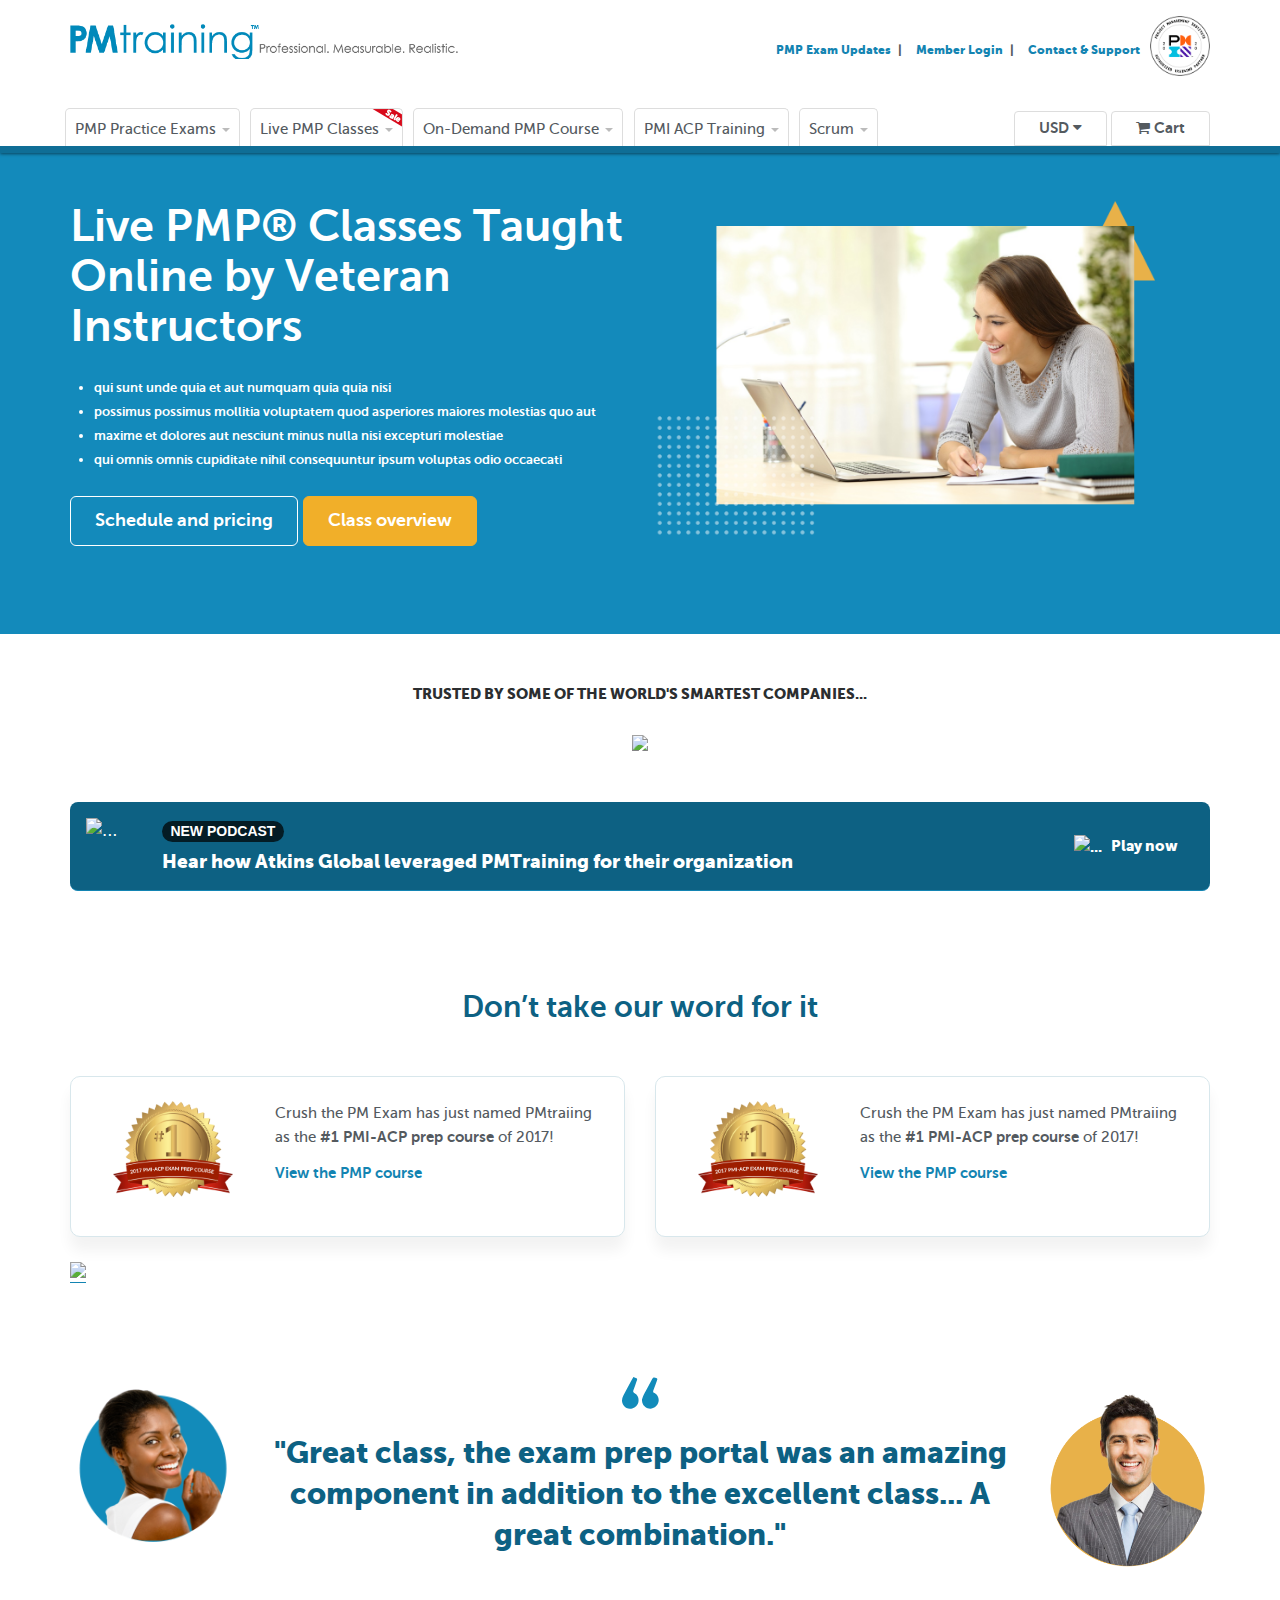
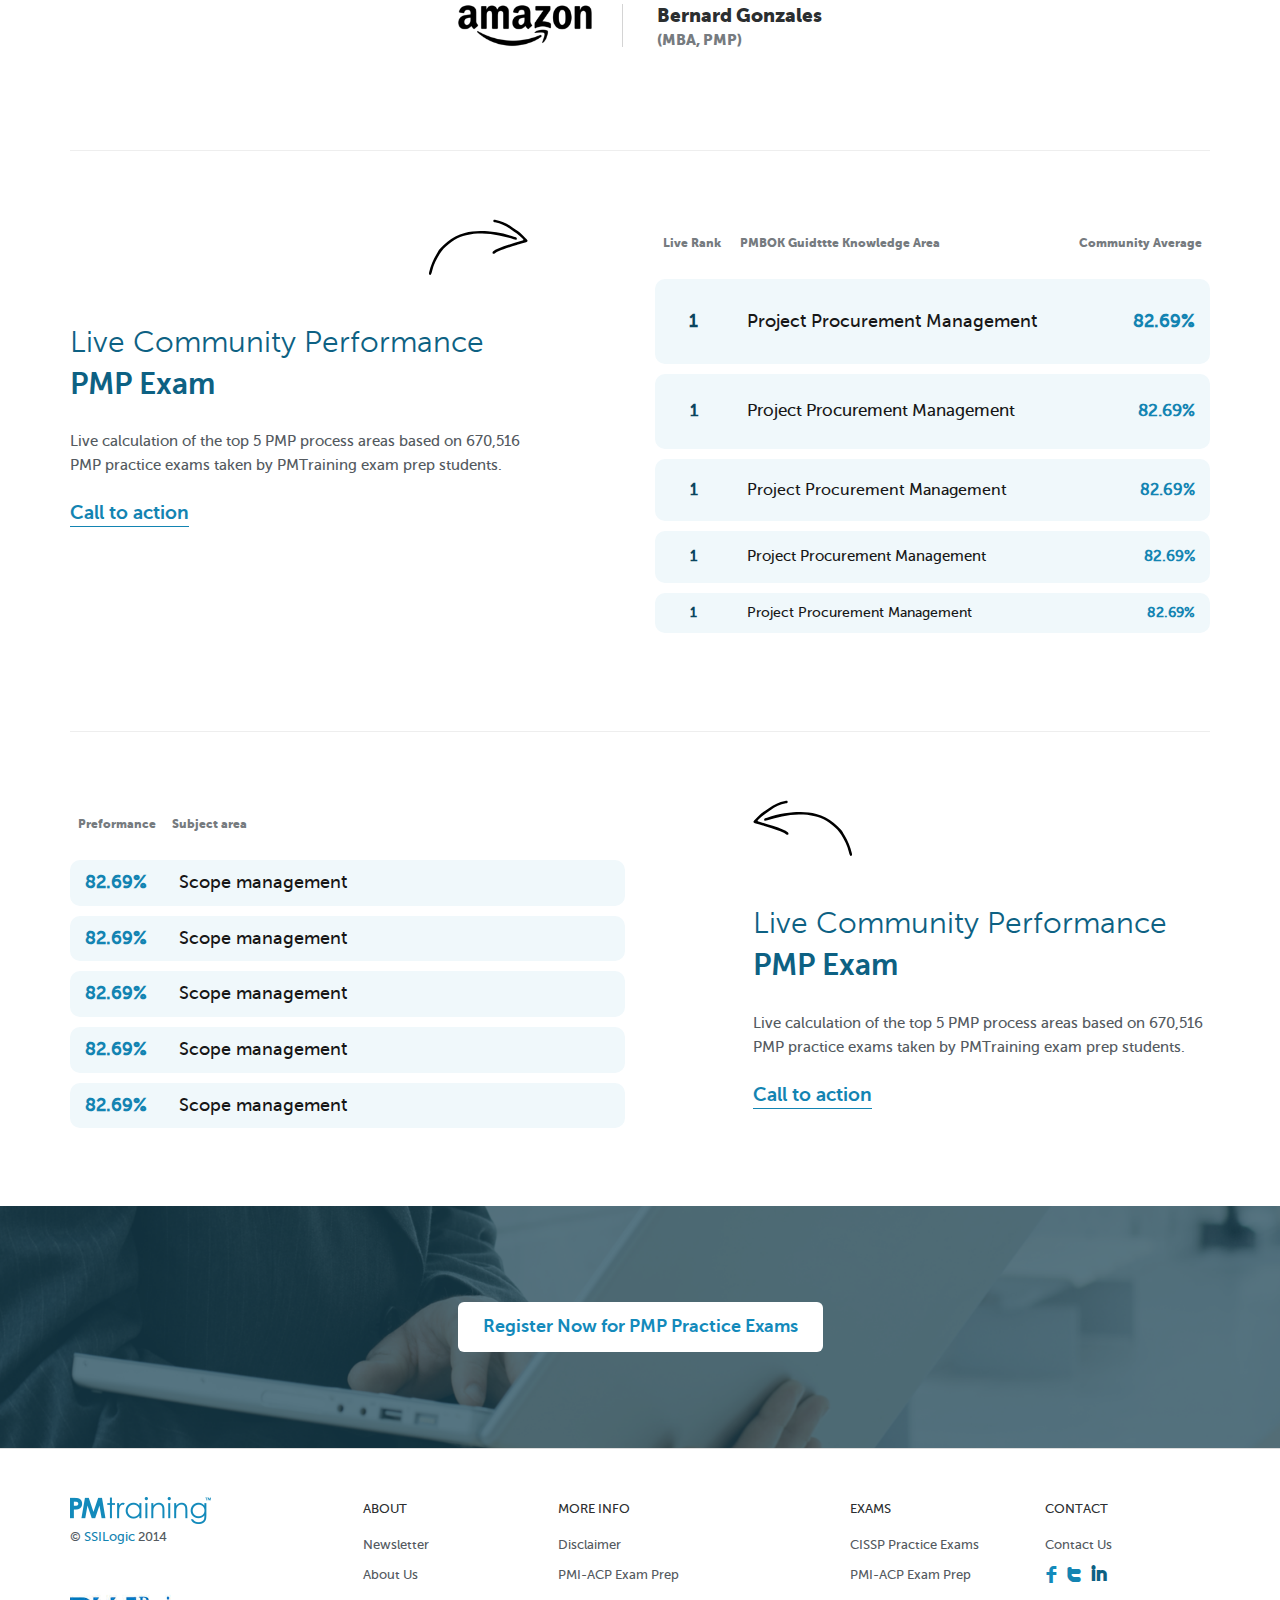
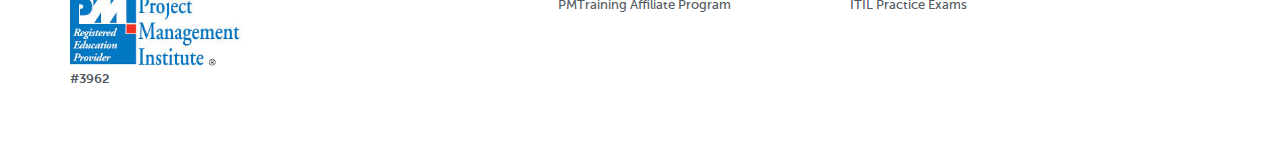
==== commit 166890a8: "currency mobile" ====
--- a/tmp/index.html
+++ b/tmp/index.html
@@ -108,9 +108,149 @@
 </ul>
 </li>
 <li>
-<a class='btn btn-success navbar-btn' href='/public/checkout'>
+<a class='btn btn-info navbar-btn' data-toggle='dropdown' type='button'>
+USD
+<i class='fa fa-caret-down'></i>
+</a>
+<ul class='dropdown-menu' role='menu'>
+<li>
+<a href='#'>
+<div class='radio'>
+<label>
+<input id='optionsRadios1' name='optionsRadios' type='radio' value='option1'>
+<span class='bold-font-name'>
+AUS $
+</span>
+&ensp;Australlian Dollar
+</label>
+</div>
+</a>
+</li>
+<li>
+<a href='#'>
+<div class='radio'>
+<label>
+<input id='optionsRadios2' name='optionsRadios' type='radio' value='option2'>
+<span class='bold-font-name'>
+CAD $
+</span>
+&ensp;Canadian Dollar
+</label>
+</div>
+</a>
+</li>
+<li>
+<a href='#'>
+<div class='radio'>
+<label>
+<input id='optionsRadios3' name='optionsRadios' type='radio' value='option3'>
+<span class='bold-font-name'>
+EUR €
+</span>
+&ensp;European Euro
+</label>
+</div>
+</a>
+</li>
+<li>
+<a href='#'>
+<div class='radio'>
+<label>
+<input id='optionsRadios4' name='optionsRadios' type='radio' value='option4'>
+<span class='bold-font-name'>
+GBP £
+</span>
+&ensp;United Kingdom Pound Sterling
+</label>
+</div>
+</a>
+</li>
+<li>
+<a href='#'>
+<div class='radio'>
+<label>
+<input checked='checked' id='optionsRadios5' name='optionsRadios' type='radio' value='option5'>
+<span class='bold-font-name'>
+USD $
+</span>
+&ensp;United States Dollar
+</label>
+</div>
+</a>
+</li>
+</ul>
+</li>
+<li class='quarter-margin-top'>
+<a class='btn btn-success navbar-btn'>
 Checkout
 </a>
+<ul class='dropdown-menu' role='menu'>
+<li>
+<a href='#'>
+<div class='radio'>
+<label>
+<input id='optionsRadios1' name='optionsRadios' type='radio' value='option1'>
+<span class='bold-font-name'>
+AUS $
+</span>
+&ensp;Australlian Dollar
+</label>
+</div>
+</a>
+</li>
+<li>
+<a href='#'>
+<div class='radio'>
+<label>
+<input id='optionsRadios2' name='optionsRadios' type='radio' value='option2'>
+<span class='bold-font-name'>
+CAD $
+</span>
+&ensp;Canadian Dollar
+</label>
+</div>
+</a>
+</li>
+<li>
+<a href='#'>
+<div class='radio'>
+<label>
+<input id='optionsRadios3' name='optionsRadios' type='radio' value='option3'>
+<span class='bold-font-name'>
+EUR €
+</span>
+&ensp;European Euro
+</label>
+</div>
+</a>
+</li>
+<li>
+<a href='#'>
+<div class='radio'>
+<label>
+<input id='optionsRadios4' name='optionsRadios' type='radio' value='option4'>
+<span class='bold-font-name'>
+GBP £
+</span>
+&ensp;United Kingdom Pound Sterling
+</label>
+</div>
+</a>
+</li>
+<li>
+<a href='#'>
+<div class='radio'>
+<label>
+<input checked='checked' id='optionsRadios5' name='optionsRadios' type='radio' value='option5'>
+<span class='bold-font-name'>
+USD $
+</span>
+&ensp;United States Dollar
+</label>
+</div>
+</a>
+</li>
+</ul>
 </li>
 <hr class='no-margin-bottom'>
 </ul>
@@ -904,16 +1044,16 @@
 </h1>
 <ul class='margin-bottom hero-list'>
 <li class='bold-font-name'>
-voluptatem dolores ut cupiditate commodi et voluptatem dolore quia doloremque
+qui sunt unde quia et aut numquam quia quia nisi
 </li>
 <li class='bold-font-name'>
-nisi sed praesentium alias ut sit dolorem non aut ducimus
+possimus possimus mollitia voluptatem quod asperiores maiores molestias quo aut
 </li>
 <li class='bold-font-name'>
-magnam nemo enim suscipit earum nisi perspiciatis ut libero asperiores
+maxime et dolores aut nesciunt minus nulla nisi excepturi molestiae
 </li>
 <li class='bold-font-name'>
-nobis aut debitis qui aspernatur esse ut maxime ut ut
+qui omnis omnis cupiditate nihil consequuntur ipsum voluptas odio occaecati
 </li>
 </ul>
 <div class='btns margin-bottom'>
--- a/tmp/stylesheets/public.css
+++ b/tmp/stylesheets/public.css
@@ -898,8 +898,14 @@
     #mobile-main-nav ul li .btn {
       margin: 0 10px;
       color: white; }
-      #mobile-main-nav ul li .btn.btn-success:hover {
-        background: #85C342; }
+      #mobile-main-nav ul li .btn.btn-success {
+        color: white; }
+        #mobile-main-nav ul li .btn.btn-success:hover {
+          background: #85C342; }
+      #mobile-main-nav ul li .btn.btn-info {
+        color: #545a5f;
+        display: block;
+        border: 1px solid #dddddd !important; }
   #mobile-main-nav ul.mobile-subnav li a {
     color: #1384b2;
     font-family: "museo_sans_900regular", Helvetica, Arial, sans-serif; }
@@ -1266,30 +1272,22 @@
   .main-nav-top a {
     padding-left: 4px;
     padding-right: 4px; }
-  .main-nav-top .checkout-btn-wrapper {
+  .main-nav-top .checkout-btn-wrapper .btn, .main-nav-top .currency-btn-wrapper .btn {
     position: relative;
-    top: 0px; }
-    .main-nav-top .checkout-btn-wrapper .btn {
-      position: relative;
-      bottom: -3px;
-      padding-bottom: 6px;
-      border-bottom-right-radius: 0;
-      border-bottom-left-radius: 0;
-      font-size: .8em; }
-  .main-nav-top .currency-btn-wrapper {
-    position: relative;
-    top: 0px; }
-    .main-nav-top .currency-btn-wrapper .btn {
-      position: relative;
-      bottom: -3px;
-      padding-bottom: 6px;
-      border-bottom-right-radius: 0;
-      border-bottom-left-radius: 0;
-      font-size: .8em;
-      font-weight: 500 !important;
-      margin-right: 4px; }
-    .main-nav-top .currency-btn-wrapper .dropdown-menu .radio {
-      margin: 5px 0; }
+    bottom: -3px;
+    padding-bottom: 6px;
+    border-bottom-right-radius: 0;
+    border-bottom-left-radius: 0;
+    font-size: .8em; }
+    @media (max-width: 992px) {
+      .main-nav-top .checkout-btn-wrapper .btn, .main-nav-top .currency-btn-wrapper .btn {
+        top: 4px;
+        font-size: 0.6em !important; } }
+  .main-nav-top .currency-btn-wrapper .btn {
+    font-weight: 500 !important;
+    margin-right: 4px; }
+  .main-nav-top .currency-btn-wrapper .dropdown-menu .radio {
+    margin: 5px 0; }
 
 #hidden-menu {
   position: fixed;
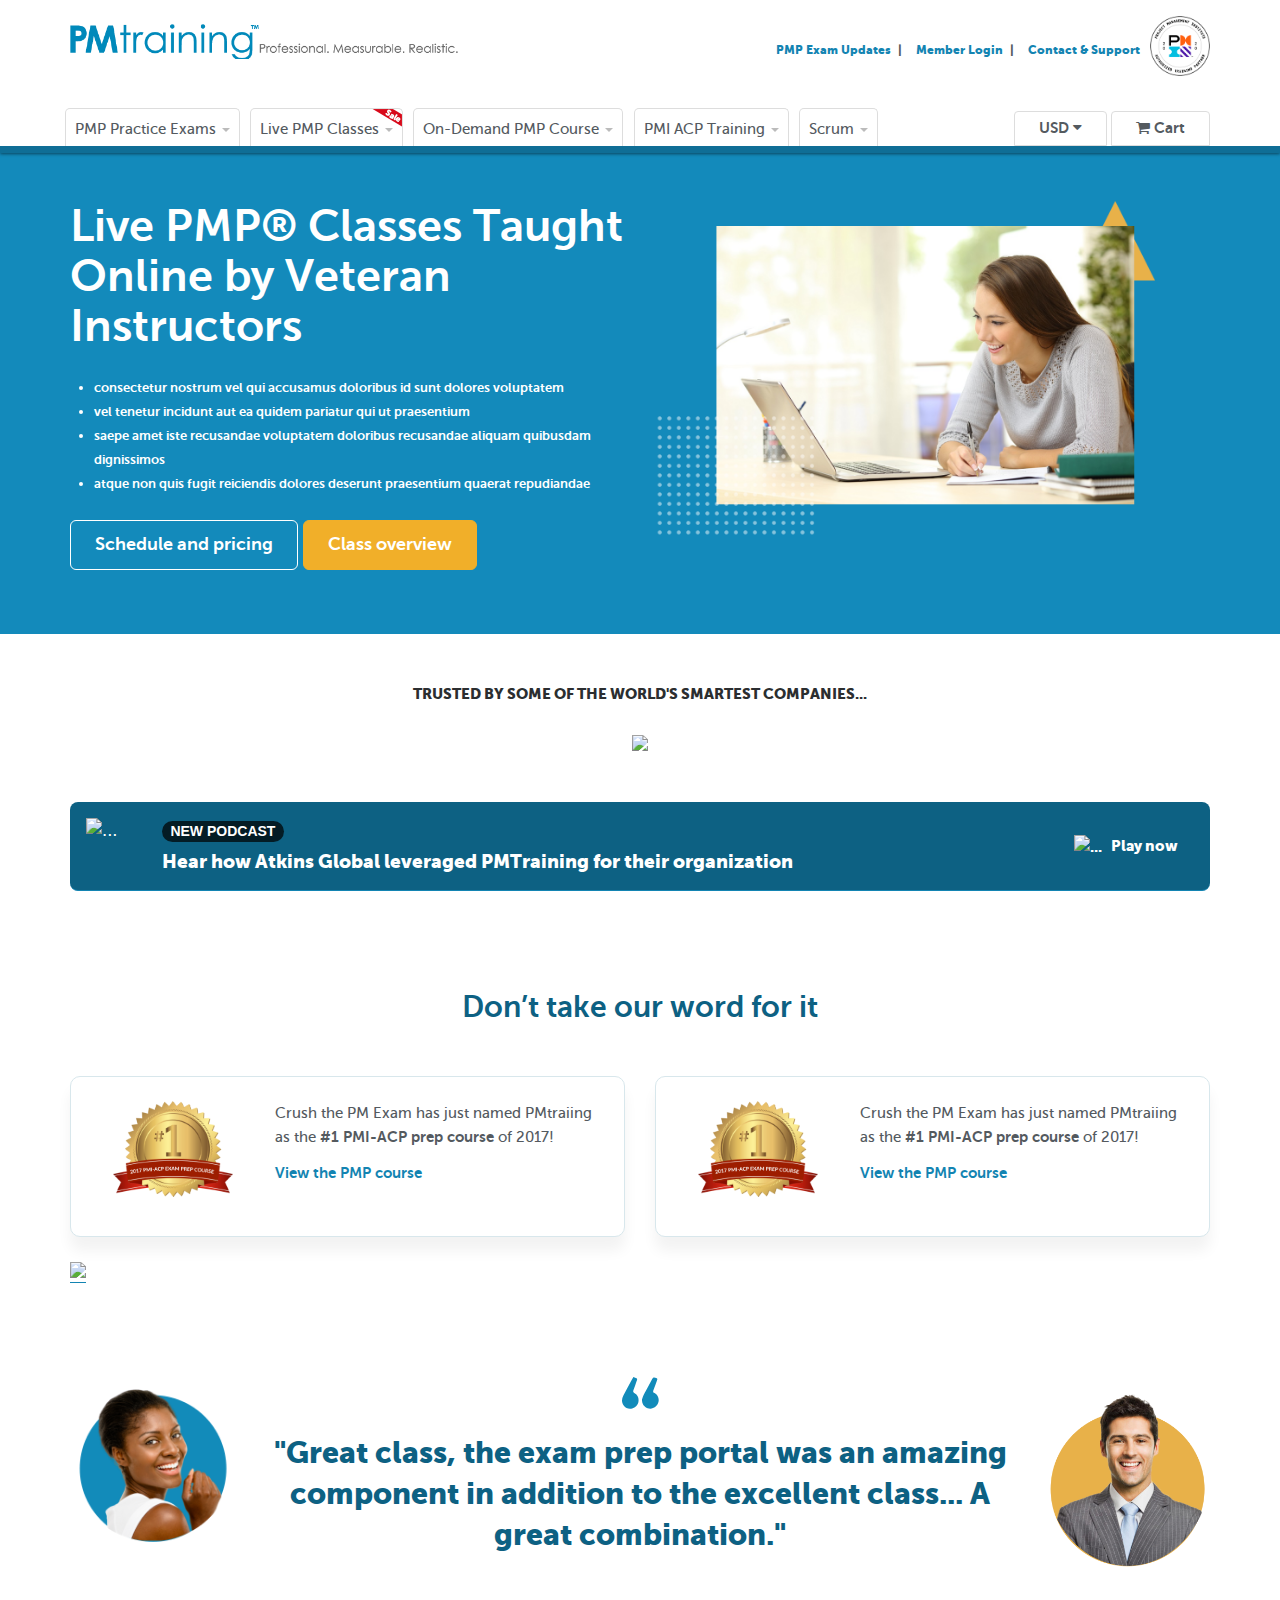
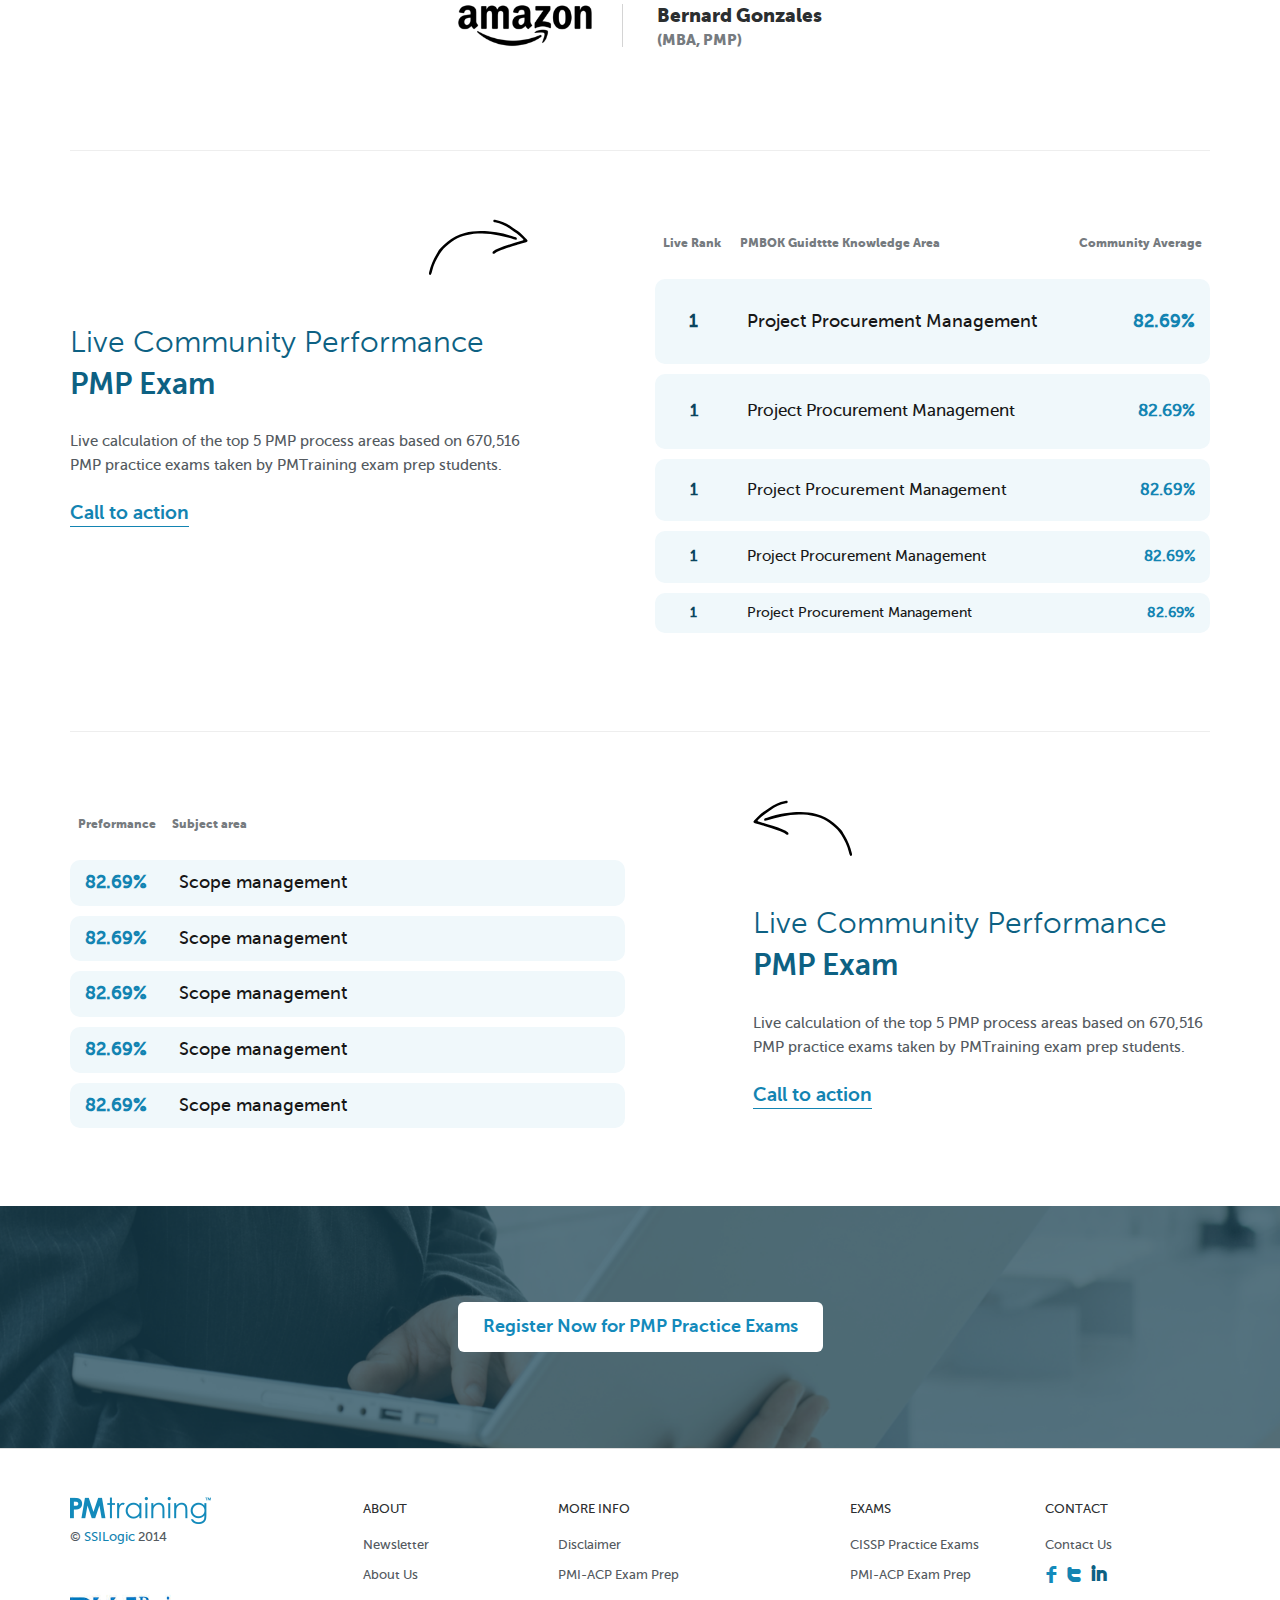
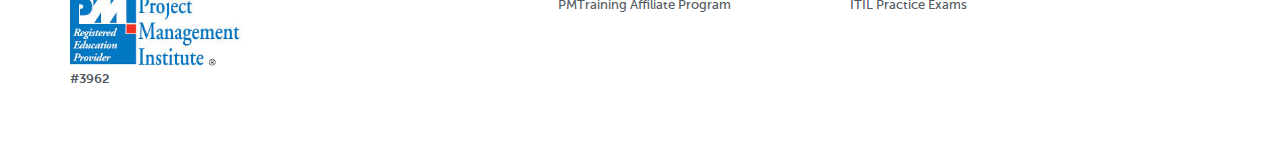
==== commit 0c5151d0: "mobile" ====
--- a/tmp/index.html
+++ b/tmp/index.html
@@ -1044,16 +1044,16 @@
 </h1>
 <ul class='margin-bottom hero-list'>
 <li class='bold-font-name'>
-qui sunt unde quia et aut numquam quia quia nisi
+consectetur nostrum vel qui accusamus doloribus id sunt dolores voluptatem
 </li>
 <li class='bold-font-name'>
-possimus possimus mollitia voluptatem quod asperiores maiores molestias quo aut
+vel tenetur incidunt aut ea quidem pariatur qui ut praesentium
 </li>
 <li class='bold-font-name'>
-maxime et dolores aut nesciunt minus nulla nisi excepturi molestiae
+saepe amet iste recusandae voluptatem doloribus recusandae aliquam quibusdam dignissimos
 </li>
 <li class='bold-font-name'>
-qui omnis omnis cupiditate nihil consequuntur ipsum voluptas odio occaecati
+atque non quis fugit reiciendis dolores deserunt praesentium quaerat repudiandae
 </li>
 </ul>
 <div class='btns margin-bottom'>
--- a/tmp/stylesheets/public.css
+++ b/tmp/stylesheets/public.css
@@ -1300,13 +1300,13 @@
   border-bottom: 1px solid #dddddd; }
   #hidden-menu .sale {
     display: none; }
-  #hidden-menu .checkout-btn-wrapper {
+  #hidden-menu .checkout-btn-wrapper .btn, #hidden-menu .currency-btn-wrapper .btn {
+    padding: 3px 10px !important;
     position: relative;
-    top: -6px; }
-    #hidden-menu .checkout-btn-wrapper .btn {
-      padding: 3px 10px !important;
-      position: relative;
-      top: 3px; }
+    top: -3px;
+    font-size: 1.6rem !important; }
+  #hidden-menu .currency-btn-wrapper .btn {
+    margin-right: 3px; }
   #hidden-menu ul.dropdown-menu {
     top: 28px !important; }
   #hidden-menu ul.main-links li.active {
